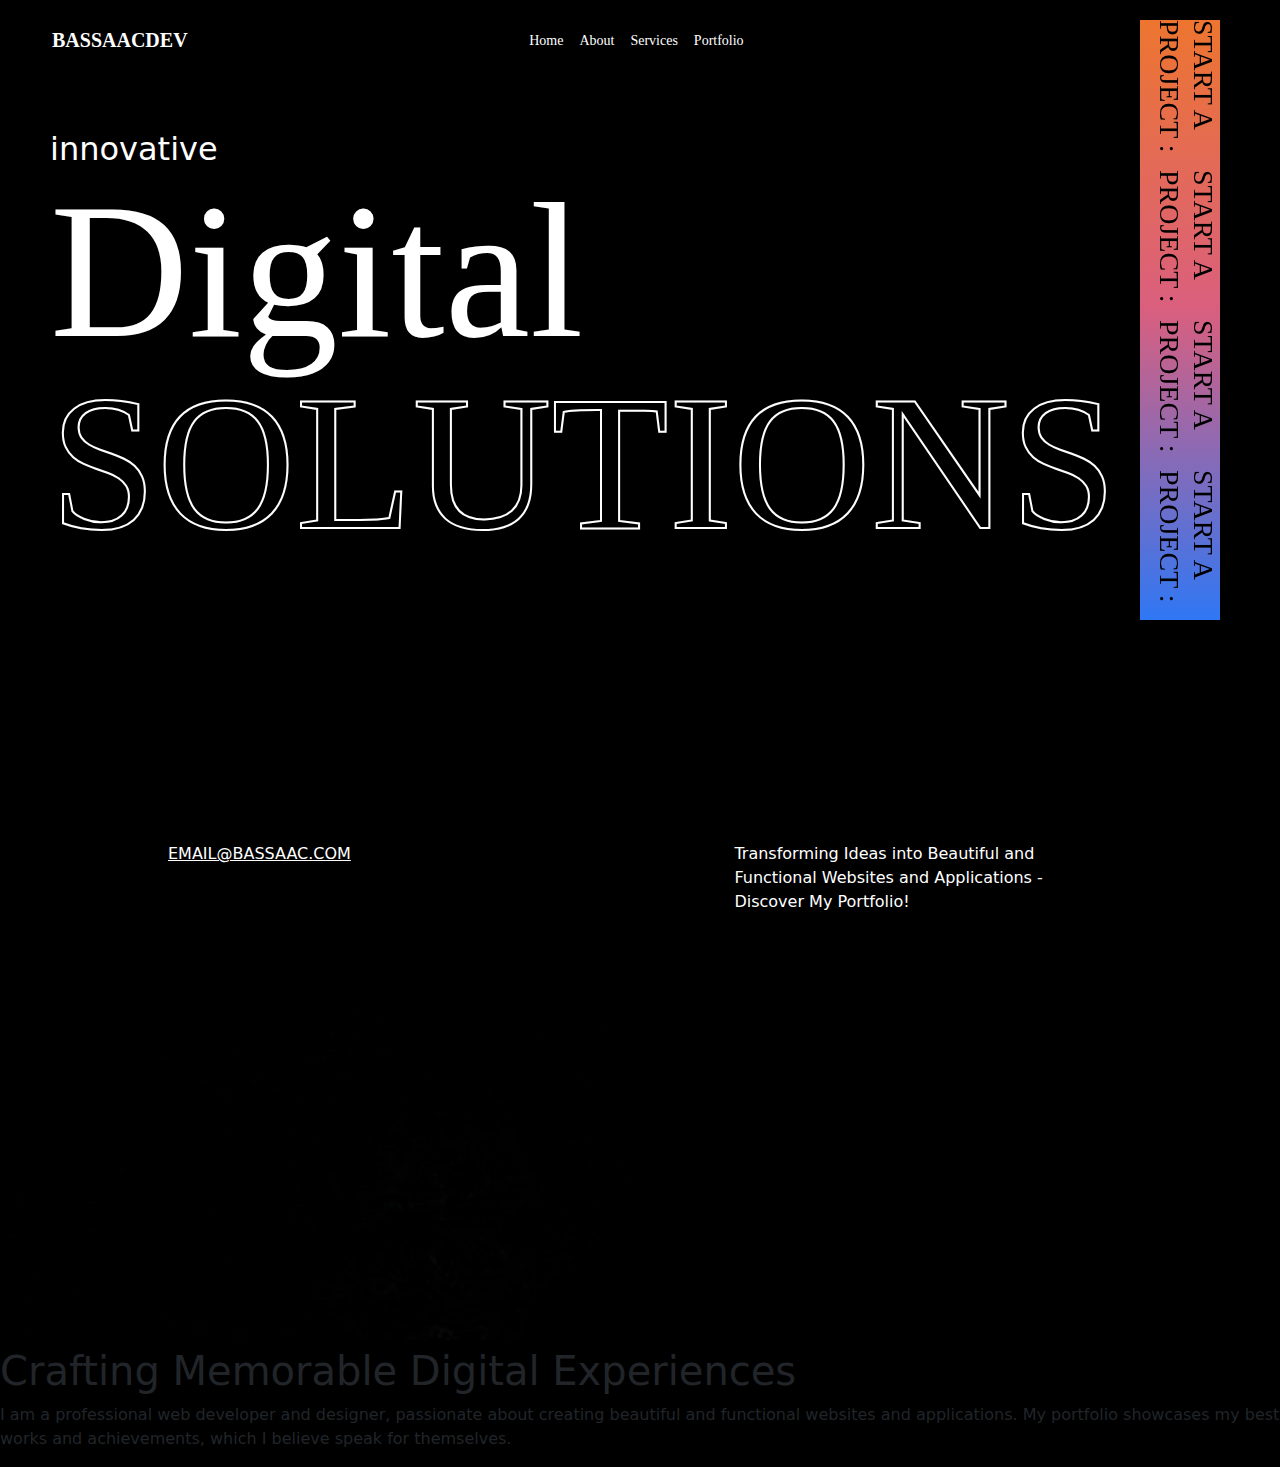
==== index.html @ 7540fbb5 "new commit" ====
<!DOCTYPE html>
<html lang="en">

    <head>
        <meta charset="UTF-8">
        <meta http-equiv="X-UA-Compatible" content="IE=edge">
        <meta name="viewport" content="width=device-width, initial-scale=1.0">
        <title>Doc</title>
        <link rel="stylesheet" href="style.css">
        <link rel="stylesheet" href="https://cdn.jsdelivr.net/npm/bootstrap@5.3.0-alpha1/dist/css/bootstrap.min.css">
    </head>

    <body>
        <section class="hero">
            <nav class="navbar navbar-expand-lg bg-body-tertiary">
                <div class="container-fluid">
                    <a class="navbar-brand" href="#">BASSAACDEV</a>
                    <button class="navbar-toggler" type="button" data-bs-toggle="collapse"
                        data-bs-target="#navbarSupportedContent" aria-controls="navbarSupportedContent"
                        aria-expanded="false" aria-label="Toggle navigation">
                        <span class="navbar-toggler-icon"></span>
                    </button>
                    <div class="collapse navbar-collapse" id="navbarSupportedContent">
                        <ul class="navbar-nav me-auto mb-2 mb-lg-0">
                            <li class="nav-item">
                                <a class="nav-link active" aria-current="page" href="#">Home</a>
                            </li>
                            <li class="nav-item">
                                <a class="nav-link active" aria-current="page" href="#">About</a>
                            </li>
                            <li class="nav-item">
                                <a class="nav-link active" aria-current="page" href="#">Services</a>
                            </li>
                            <li class="nav-item">
                                <a class="nav-link" href="#">Portfolio</a>
                            </li>

                    </div>
                </div>
            </nav>

            <div class="hero-txt">
                <div class="marquee">
                    <div class="marquee-txt">


                        <h3><a href="">START A PROJECT  : </a></h3>
                        <h3><a href="">START A PROJECT  : </a></h3>
                        <h3><a href="">START A PROJECT  : </a></h3>
                        <h3><a href="">START A PROJECT  : </a></h3>

                      

                    </div>
                </div>
                <div class="main">
                    <div class="overwr">
                        <h3>innovative</h3>
                        <h1>Digital <span>SOLUTIONS</span> </h1>
                    </div>
                </div>

                <div class="link_txt">

                    <a href="mailto:robertsisaacrobo@gmail.com">EMAIL@BASSAAC.COM</a>

                    <p>Transforming Ideas into Beautiful and Functional Websites and Applications - Discover My
                        Portfolio!</p>
                </div>
            </div>
        </section>

        <section class="sec2">

            <video data-tilt src="./img/Face - 678.mp4" autoplay loop></video>


            <h1>Crafting Memorable Digital Experiences</h1>

            <p>I am a professional web developer and designer, passionate about creating beautiful and functional
                websites and
                applications. My portfolio showcases my best works and achievements, which I believe speak for
                themselves.</p>
        </section>

        <script src="	https://cdn.jsdelivr.net/npm/bootstrap@5.3.0-alpha1/dist/js/bootstrap.bundle.min.js"></script>
        <script src="app.js"></script>
        <script type="text/javascript" src="skrollr.min.js"></script>

        <script type="text/javascript">
            var s = skrollr.init();
        </script>
    </body>

</html>
---- style.css ----
nav.navbar {
  background-color: transparent !important;
  padding: 20px 40px !important;
}

.navbar-brand {
  color: white !important;
  font-family: "montserrat";
  font-weight: 700;
}

.navbar-toggler-icon {
  -webkit-filter: invert(1);
          filter: invert(1);
}

@media (min-width: 992px) {
  .navbar-expand-lg .navbar-collapse {
    -webkit-box-flex: 0.6;
        -ms-flex-positive: 0.6;
            flex-grow: 0.6;
  }
}

ul li a {
  color: white !important;
  font-family: "montserrat" !important;
  font-size: 14px !important;
}

body {
  background-color: black !important;
}

.hero-txt {
  height: 100vh;
  padding: 50px;
  display: -webkit-box;
  display: -ms-flexbox;
  display: flex;
  -webkit-box-align: center;
      -ms-flex-align: center;
          align-items: center;
  -webkit-box-orient: vertical;
  -webkit-box-direction: normal;
      -ms-flex-direction: column;
          flex-direction: column;
}

.hero-txt .link_txt {
  display: -webkit-box;
  display: -ms-flexbox;
  display: flex;
  width: 80%;
  -webkit-box-pack: justify;
      -ms-flex-pack: justify;
          justify-content: space-between;
}

.hero-txt .link_txt a {
  text-decoration: underline;
  color: white !important;
}

.hero-txt .link_txt p {
  width: 40%;
  color: white;
}

.hero-txt .main {
  width: 100%;
  display: -webkit-box;
  display: -ms-flexbox;
  display: flex;
  -webkit-box-orient: vertical;
  -webkit-box-direction: normal;
      -ms-flex-direction: column;
          flex-direction: column;
  height: 80vh;
}

.hero-txt .main h3 {
  font-size: 2em;
  color: white;
}

.hero-txt .main h1 {
  font-family: "betatron" !important;
  font-size: 12em !important;
  color: white !important;
  line-height: 1;
  overflow: hidden;
  height: auto;
  -webkit-transition: all 0.3s ease-in-out;
  transition: all 0.3s ease-in-out;
}

.hero-txt .main h1:hover {
  color: rgba(219, 129, 129, 0) !important;
  -webkit-text-stroke: 2px white;
}

.hero-txt .main h1 span {
  color: rgba(219, 129, 129, 0);
  -webkit-text-stroke: 2px white;
  -webkit-transition: all 0.5s ease-in-out;
  transition: all 0.5s ease-in-out;
}

.hero-txt .main h1 span:hover {
  color: white;
}

.hero-txt .marquee {
  position: fixed;
  right: -200px;
  top: 280px;
  width: 600px;
  height: 80px;
  background: -webkit-gradient(linear, left top, right top, from(#ed752f), color-stop(47.92%, #da5f7e), to(#2f77f4));
  background: linear-gradient(90deg, #ed752f, #da5f7e 47.92%, #2f77f4);
  -webkit-transform: rotate(90deg);
          transform: rotate(90deg);
  overflow: hidden;
}

.hero-txt .marquee .marquee-txt {
  -webkit-animation: slide 7s linear infinite forwards normal;
          animation: slide 7s linear infinite forwards normal;
  font-family: "betatron" !important;
  display: -webkit-box;
  display: -ms-flexbox;
  display: flex;
}

.hero-txt .marquee .marquee-txt a {
  text-decoration: none;
  color: black !important;
  width: 100%;
}

.hero-txt .marquee .marquee-txt a h3 {
  font-size: 4em;
}

@-webkit-keyframes slide {
  0% {
    -webkit-transform: translateX(0);
            transform: translateX(0);
  }
  100% {
    -webkit-transform: translateX(200px);
            transform: translateX(200px);
  }
}

@keyframes slide {
  0% {
    -webkit-transform: translateX(0);
            transform: translateX(0);
  }
  100% {
    -webkit-transform: translateX(200px);
            transform: translateX(200px);
  }
}
/*# sourceMappingURL=style.css.map */
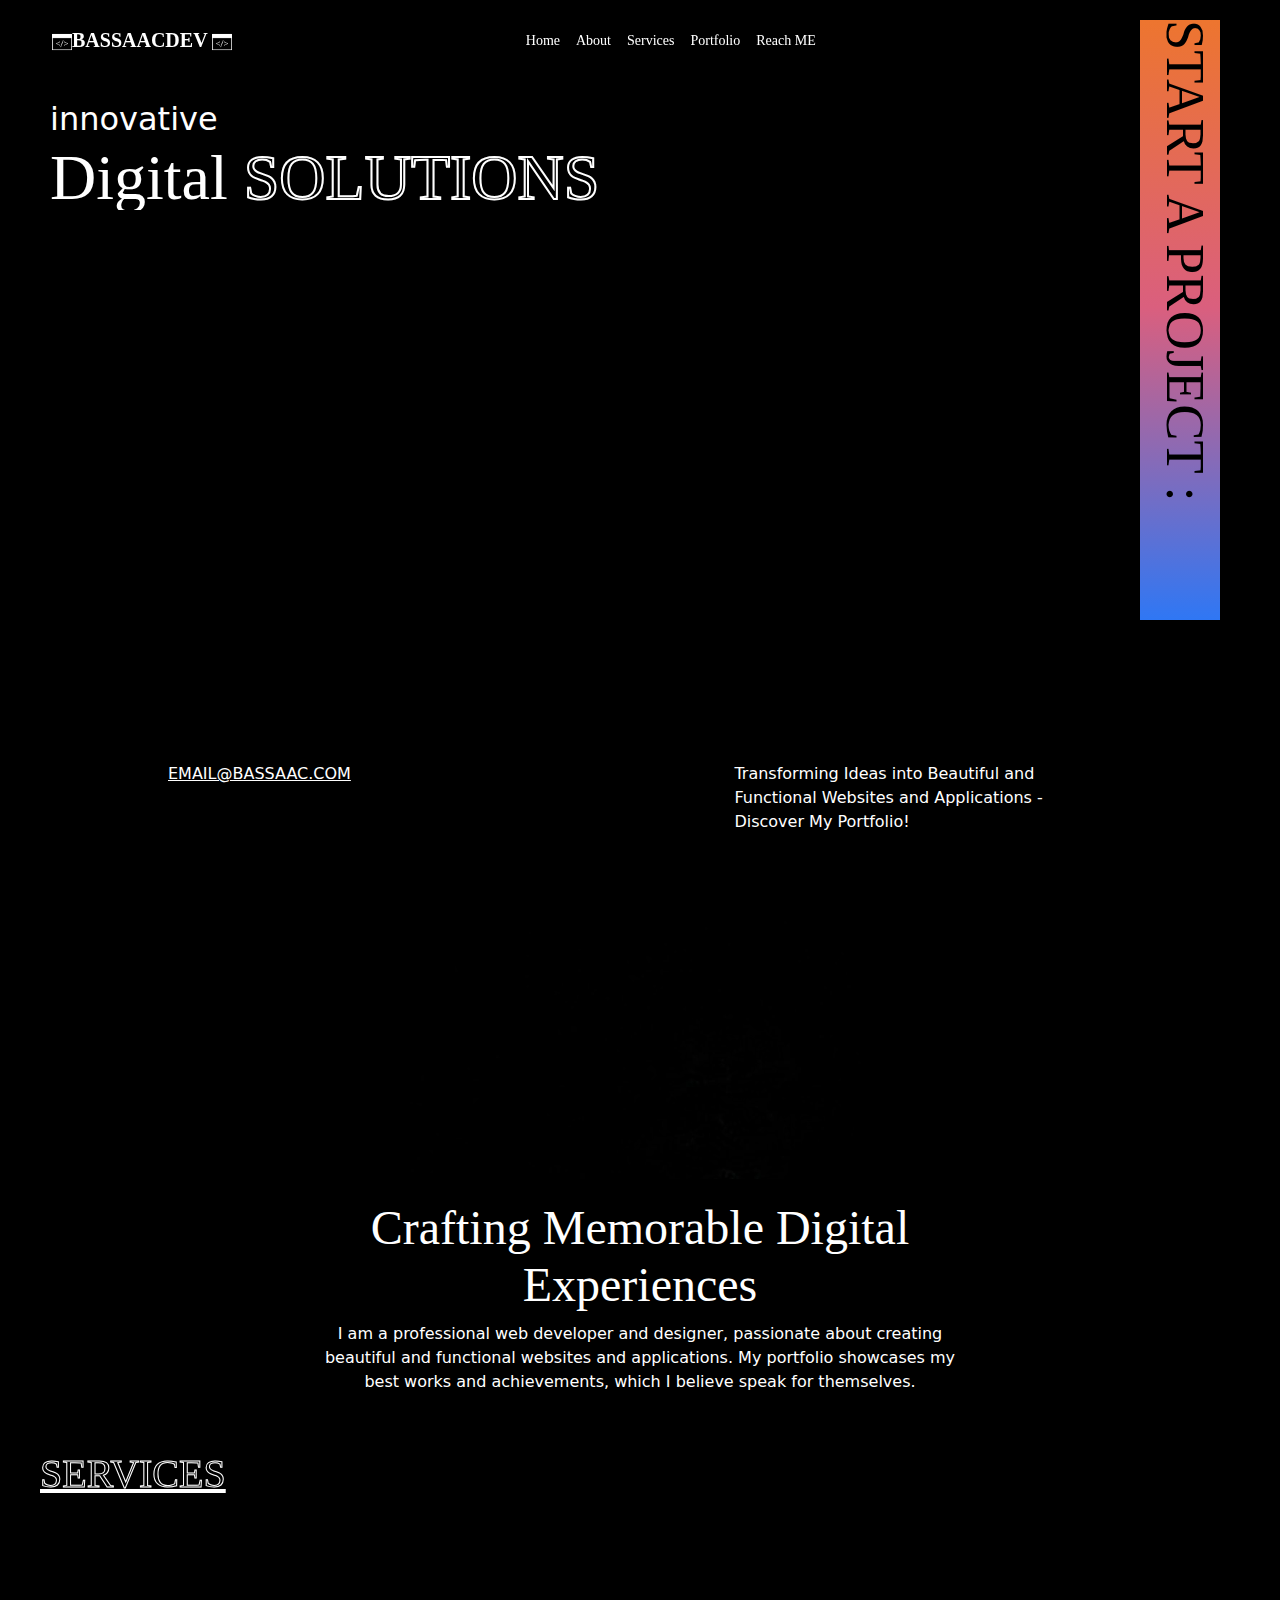
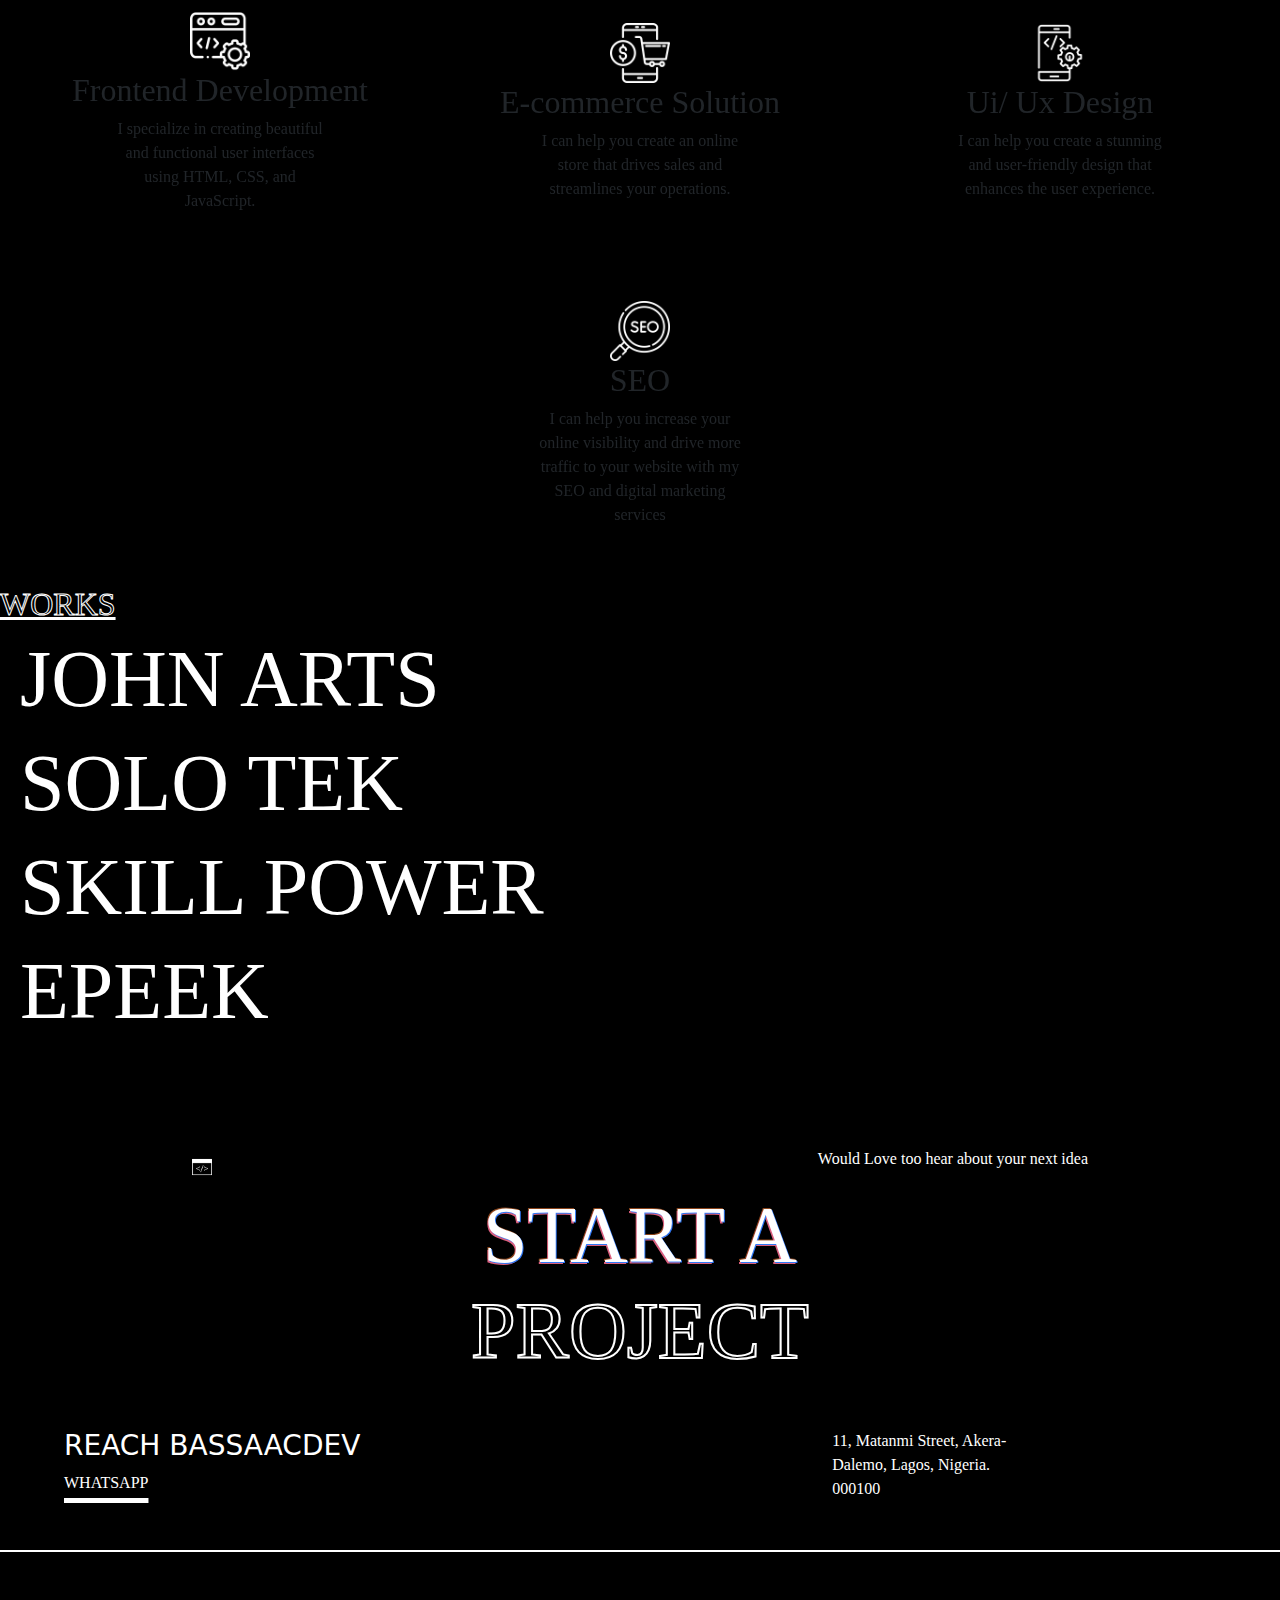
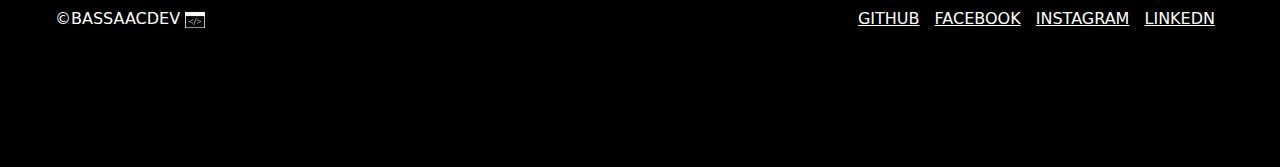
==== commit e1a9ab45: "new comm" ====
--- a/index.html
+++ b/index.html
@@ -7,6 +7,9 @@
         <meta name="viewport" content="width=device-width, initial-scale=1.0">
         <title>Doc</title>
         <link rel="stylesheet" href="style.css">
+        <link rel="stylesheet" href="https://cdnjs.cloudflare.com/ajax/libs/font-awesome/6.3.0/css/all.min.css"
+            integrity="sha512-SzlrxWUlpfuzQ+pcUCosxcglQRNAq/DZjVsC0lE40xsADsfeQoEypE+enwcOiGjk/bSuGGKHEyjSoQ1zVisanQ=="
+            crossorigin="anonymous" referrerpolicy="no-referrer" />
         <link rel="stylesheet" href="https://cdn.jsdelivr.net/npm/bootstrap@5.3.0-alpha1/dist/css/bootstrap.min.css">
     </head>
 
@@ -14,7 +17,9 @@
         <section class="hero">
             <nav class="navbar navbar-expand-lg bg-body-tertiary">
                 <div class="container-fluid">
-                    <a class="navbar-brand" href="#">BASSAACDEV</a>
+                    <a class="navbar-brand" href="#"><img src="./img/html-tag.png" width="20px" alt=""
+                            style="filter: invert(1);">BASSAACDEV <img src="./img/html-tag.png" width="20px" alt=""
+                            style="filter: invert(1);"></a>
                     <button class="navbar-toggler" type="button" data-bs-toggle="collapse"
                         data-bs-target="#navbarSupportedContent" aria-controls="navbarSupportedContent"
                         aria-expanded="false" aria-label="Toggle navigation">
@@ -23,16 +28,19 @@
                     <div class="collapse navbar-collapse" id="navbarSupportedContent">
                         <ul class="navbar-nav me-auto mb-2 mb-lg-0">
                             <li class="nav-item">
-                                <a class="nav-link active" aria-current="page" href="#">Home</a>
+                                <a class="nav-link active" aria-current="page" href="/index.html">Home</a>
                             </li>
                             <li class="nav-item">
-                                <a class="nav-link active" aria-current="page" href="#">About</a>
+                                <a class="nav-link active" aria-current="page" href="#about">About</a>
                             </li>
                             <li class="nav-item">
-                                <a class="nav-link active" aria-current="page" href="#">Services</a>
+                                <a class="nav-link active" aria-current="page" href="#service">Services</a>
                             </li>
                             <li class="nav-item">
-                                <a class="nav-link" href="#">Portfolio</a>
+                                <a class="nav-link" href="#portf">Portfolio</a>
+                            </li>
+                            <li class="nav-item">
+                                <a class="nav-link" href="./contact.html">Reach ME</a>
                             </li>
 
                     </div>
@@ -43,13 +51,13 @@
                 <div class="marquee">
                     <div class="marquee-txt">
 
+                        <!-- <div class="marquee-mov"> -->
+                        <h3><a href="">START A PROJECT : </a></h3>
+                        <h3><a href="">START A PROJECT : </a></h3>
+                        <h3><a href="">START A PROJECT : </a></h3>
+                        <h3><a href="">START A PROJECT : </a></h3>
+                        <!-- </div> -->
 
-                        <h3><a href="">START A PROJECT  : </a></h3>
-                        <h3><a href="">START A PROJECT  : </a></h3>
-                        <h3><a href="">START A PROJECT  : </a></h3>
-                        <h3><a href="">START A PROJECT  : </a></h3>
-
-                      
 
                     </div>
                 </div>
@@ -70,9 +78,9 @@
             </div>
         </section>
 
-        <section class="sec2">
+        <section class="sec2" id="about">
 
-            <video data-tilt src="./img/Face - 678.mp4" autoplay loop></video>
+            <video data-tilt src="./img/Face - 678.mp4" autoplay loop loop loop></video>
 
 
             <h1>Crafting Memorable Digital Experiences</h1>
@@ -83,6 +91,100 @@
                 themselves.</p>
         </section>
 
+
+        <section class="cards" id="service">
+            <div class="serv">
+                <h1>SERVICES</h1>
+            </div>
+            <div class="cardwr">
+                <div class="card" data-tilt>
+                    <img src="./img/coding.png" alt="">
+                    <h2>Frontend Development</h2>
+                    <p>I specialize in creating beautiful and functional user interfaces using HTML, CSS, and
+                        JavaScript.</p>
+                </div>
+                <div class="card" data-tilt>
+                    <img src="./img/mobile-shopping.png" alt="">
+                    <h2>E-commerce Solution</h2>
+                    <p>I can help you create an online store that drives sales and streamlines your operations.</p>
+                </div>
+                <div class="card" data-tilt>
+                    <img src="./img/app-development.png" alt="">
+                    <h2>Ui/ Ux Design</h2>
+                    <p>I can help you create a stunning and user-friendly design that enhances the user experience.</p>
+                </div>
+                <div class="card" data-tilt>
+
+                    <img src="./img/seo.png" alt="">
+                    <h2>SEO</h2>
+                    <p>I can help you increase your online visibility and drive more traffic to your website with my SEO
+                        and digital marketing
+                        services</p>
+                </div>
+            </div>
+        </section>
+
+        <section class="Portf" id="portf">
+
+            <h2>WORKS</h2>
+            <div class="works">
+
+                <div class="work-it">
+                    <h1>JOHN ARTS</h1>
+                </div>
+                <div class="work-it">
+                    <h1>SOLO TEK</h1>
+                </div>
+                <div class="work-it">
+                    <h1>SKILL POWER</h1>
+                </div>
+                <div class="work-it">
+                    <h1>EPEEK</h1>
+                </div>
+
+
+            </div>
+        </section>
+        <section class="test">
+
+        </section>
+        <footer>
+            <div class="txtwr2">
+                <div style="display: flex; align-items: center;"><img src="./img/html-tag.png" width="20px" alt=""
+                        style="filter: invert(1);">
+                </div>
+
+                <p>Would Love too hear about your next idea</p>
+            </div>
+
+            <h1>
+                START A <span>PROJECT</span>
+            </h1>
+            <div class="address">
+                <div class="mail">
+                    <h3> REACH BASSAACDEV</h3>
+                    <p><a href="https:wa.me/+2348077512826">WHATSAPP <i class="fa-brands fa-whatsapp"></i></a></p>
+                </div>
+
+                <div class="loc">
+                    <p>11, Matanmi Street, Akera-Dalemo, Lagos, Nigeria. 000100</p>
+                </div>
+            </div>
+            <hr>
+            <div class="foot">
+                <div>
+                    <p>&copy;BASSAACDEV <img src="./img/html-tag.png" width="20px" alt="" style="filter: invert(1);">
+                    </p>
+                </div>
+                <div class="socal">
+                    <a href="#">GITHUB</a>
+                    <a href="#">FACEBOOK</a>
+                    <a href="#">INSTAGRAM</a>
+                    <a href="#">LINKEDN</a>
+
+                </div>
+            </div>
+        </footer>
         <script src="	https://cdn.jsdelivr.net/npm/bootstrap@5.3.0-alpha1/dist/js/bootstrap.bundle.min.js"></script>
         <script src="app.js"></script>
         <script type="text/javascript" src="skrollr.min.js"></script>
--- a/style.css
+++ b/style.css
@@ -1,17 +1,39 @@
+html {
+  scroll-behavior: smooth;
+}
+
+* {
+  -webkit-transition: 0.3s all ease-in-out;
+  transition: 0.3s all ease-in-out;
+}
+
 nav.navbar {
   background-color: transparent !important;
   padding: 20px 40px !important;
+  position: fixed;
+  width: 100%;
+  -webkit-backdrop-filter: blur(15px);
+          backdrop-filter: blur(15px);
 }
 
 .navbar-brand {
   color: white !important;
   font-family: "montserrat";
-  font-weight: 700;
+  font-weight: 600;
+}
+
+.navbar-brand:hover {
+  -webkit-transition: all 0.1s ease-in-out;
+  transition: all 0.1s ease-in-out;
+  text-shadow: 1px 1px 0px #2f77f4, -1px 2px 0px #da5f7e,+ -1px -1px 0px #ed752f94;
 }
 
 .navbar-toggler-icon {
   -webkit-filter: invert(1);
           filter: invert(1);
+  z-index: 20 !important;
+  position: absolute;
 }
 
 @media (min-width: 992px) {
@@ -26,6 +48,18 @@
   color: white !important;
   font-family: "montserrat" !important;
   font-size: 14px !important;
+  -webkit-transition: all 0.5s ease-in-out;
+  transition: all 0.5s ease-in-out;
+  -webkit-animation: flickw 4s ease-in-out infinite forwards normal !important;
+          animation: flickw 4s ease-in-out infinite forwards normal !important;
+}
+
+ul li a:hover {
+  border-left: 5px solid white !important;
+  -webkit-transition: all 0.1s ease-in-out;
+  transition: all 0.1s ease-in-out;
+  text-shadow: 1px 1px 0px #2f77f4, -1px 2px 0px #da5f7e,+ -1px -1px 0px #ed752f94;
 }
 
 body {
@@ -77,6 +111,7 @@
       -ms-flex-direction: column;
           flex-direction: column;
   height: 80vh;
+  padding-top: 50px;
 }
 
 .hero-txt .main h3 {
@@ -86,7 +121,7 @@
 
 .hero-txt .main h1 {
   font-family: "betatron" !important;
-  font-size: 12em !important;
+  font-size: calc(12em - 10vw) !important;
   color: white !important;
   line-height: 1;
   overflow: hidden;
@@ -119,6 +154,12 @@
   height: 80px;
   background: -webkit-gradient(linear, left top, right top, from(#ed752f), color-stop(47.92%, #da5f7e), to(#2f77f4));
   background: linear-gradient(90deg, #ed752f, #da5f7e 47.92%, #2f77f4);
+  display: -webkit-box;
+  display: -ms-flexbox;
+  display: flex;
+  -webkit-box-align: center;
+      -ms-flex-align: center;
+          align-items: center;
   -webkit-transform: rotate(90deg);
           transform: rotate(90deg);
   overflow: hidden;
@@ -133,14 +174,15 @@
   display: flex;
 }
 
+.hero-txt .marquee .marquee-txt h3 {
+  font-size: 3.4em;
+  width: 700px;
+}
+
 .hero-txt .marquee .marquee-txt a {
   text-decoration: none;
   color: black !important;
   width: 100%;
-}
-
-.hero-txt .marquee .marquee-txt a h3 {
-  font-size: 4em;
 }
 
 @-webkit-keyframes slide {
@@ -164,4 +206,391 @@
             transform: translateX(200px);
   }
 }
+
+section.sec2 {
+  display: -webkit-box;
+  display: -ms-flexbox;
+  display: flex;
+  -webkit-box-orient: vertical;
+  -webkit-box-direction: normal;
+      -ms-flex-direction: column;
+          flex-direction: column;
+  -webkit-box-align: center;
+      -ms-flex-align: center;
+          align-items: center;
+}
+
+section.sec2 h1 {
+  color: white !important;
+  font-family: "betatron" !important;
+  width: 60%;
+  font-size: 3em !important;
+  text-align: center;
+}
+
+section.sec2 p {
+  color: white !important;
+  width: 50%;
+  text-align: center;
+}
+
+section.sec2 video {
+  padding: 20px;
+  width: 500px;
+}
+
+section.cards {
+  display: -webkit-box;
+  display: -ms-flexbox;
+  display: flex;
+  -webkit-box-orient: vertical;
+  -webkit-box-direction: normal;
+      -ms-flex-direction: column;
+          flex-direction: column;
+  -webkit-box-align: center;
+      -ms-flex-align: center;
+          align-items: center;
+  color: white;
+  padding-top: 150px;
+  position: relative;
+}
+
+section.cards .serv {
+  position: absolute;
+  top: 0;
+  left: 0;
+  padding: 40px;
+}
+
+section.cards .serv h1 {
+  text-decoration: underline;
+  font-family: "betatron" !important;
+  color: transparent;
+  -webkit-text-stroke: 1px white;
+}
+
+section.cards .cardwr {
+  padding: 40px;
+  -ms-flex-pack: distribute;
+      justify-content: space-around;
+  display: -webkit-box;
+  display: -ms-flexbox;
+  display: flex;
+  -ms-flex-wrap: wrap;
+      flex-wrap: wrap;
+  gap: 60px;
+}
+
+section.cards .cardwr .card {
+  background-color: black !important;
+  width: 300px;
+  height: auto;
+  display: -webkit-box;
+  display: -ms-flexbox;
+  display: flex;
+  -webkit-box-orient: vertical;
+  -webkit-box-direction: normal;
+      -ms-flex-direction: column;
+          flex-direction: column;
+  -webkit-box-align: center;
+      -ms-flex-align: center;
+          align-items: center;
+  position: relative;
+  -webkit-box-pack: center;
+      -ms-flex-pack: center;
+          justify-content: center;
+  z-index: 20;
+  padding-top: 10px;
+  -webkit-transition: all 0.5s ease-in-out;
+  transition: all 0.5s ease-in-out;
+}
+
+section.cards .cardwr .card:hover {
+  background-color: white !important;
+  color: black;
+}
+
+section.cards .cardwr .card:hover h2 {
+  color: #2f77f4;
+}
+
+section.cards .cardwr .card:hover img {
+  -webkit-filter: invert(0);
+          filter: invert(0);
+  width: 65px;
+}
+
+section.cards .cardwr .card h2 {
+  text-align: center;
+  font-family: "betatron" !important;
+}
+
+section.cards .cardwr .card p {
+  width: 70%;
+  font-family: "montserrat";
+  text-align: center;
+}
+
+section.cards .cardwr .card img {
+  width: 60px;
+  -webkit-filter: invert(1);
+          filter: invert(1);
+  -webkit-transition: 0.2s all ease;
+  transition: 0.2s all ease;
+}
+
+section.form {
+  font-family: "montserrat";
+  background-color: black;
+  display: -webkit-box;
+  display: -ms-flexbox;
+  display: flex;
+  -webkit-box-align: center;
+      -ms-flex-align: center;
+          align-items: center;
+  -webkit-box-pack: center;
+      -ms-flex-pack: center;
+          justify-content: center;
+  width: 100%;
+  height: 100vh;
+}
+
+section.form .home a {
+  text-decoration: none;
+  color: white;
+  text-decoration: underline;
+  position: absolute;
+  left: 0;
+  padding: 30px;
+  font-size: 2em;
+  font-weight: 500;
+  text-underline-offset: 10px;
+  text-decoration-thickness: 3px;
+  top: 0;
+}
+
+section.form .footwr {
+  width: 50%;
+  height: 70vh;
+  background-color: white;
+  padding: 20px;
+  border-radius: 9px;
+}
+
+section.form form {
+  display: -webkit-box;
+  display: -ms-flexbox;
+  display: flex;
+  -webkit-box-orient: vertical;
+  -webkit-box-direction: normal;
+      -ms-flex-direction: column;
+          flex-direction: column;
+  -ms-flex-pack: distribute;
+      justify-content: space-around;
+  height: 100%;
+}
+
+section.form form h2 {
+  font-weight: 500;
+  font-size: 2em;
+}
+
+section.form form .cnt {
+  display: -webkit-box;
+  display: -ms-flexbox;
+  display: flex;
+  -webkit-box-orient: vertical;
+  -webkit-box-direction: normal;
+      -ms-flex-direction: column;
+          flex-direction: column;
+}
+
+section.form form .hello {
+  width: 100%;
+  display: -webkit-box;
+  display: -ms-flexbox;
+  display: flex;
+  -webkit-box-pack: justify;
+      -ms-flex-pack: justify;
+          justify-content: space-between;
+  -webkit-box-align: center;
+      -ms-flex-align: center;
+          align-items: center;
+  padding: 20px 0;
+  border-bottom: 1px solid black;
+}
+
+section.form form .hello h3 {
+  font-weight: 700;
+  font-size: medium;
+}
+
+section.form form .butn {
+  margin-top: 10px;
+}
+
+section.form form .butn button {
+  border-radius: 27px;
+  padding: 10px 25px;
+  border: none;
+  -webkit-transition: 0.2s all ease-in-out;
+  transition: 0.2s all ease-in-out;
+  background-color: #2f77f4;
+}
+
+section.form form .butn button:hover {
+  border: 2px solid black;
+  background-color: transparent;
+}
+
+@media (max-width: 650px) {
+  section.form .footwr {
+    width: 70%;
+  }
+}
+
+@media (max-width: 500px) {
+  section.form .footwr {
+    width: 95%;
+  }
+}
+
+section.Portf {
+  color: white !important;
+}
+
+section.Portf h2 {
+  text-decoration: underline;
+  font-family: "betatron" !important;
+  color: transparent;
+  -webkit-text-stroke: 1px white;
+}
+
+section.Portf .works {
+  padding-left: 20px;
+}
+
+section.Portf .works h1 {
+  font-family: "betatron" !important;
+  font-size: 5em;
+}
+
+section.Portf .works .work-it {
+  -webkit-transition: 0.3s all ease-in-out;
+  transition: 0.3s all ease-in-out;
+  -webkit-transform-origin: bottom;
+          transform-origin: bottom;
+}
+
+section.Portf .works .work-it:hover {
+  background-color: white;
+  color: black !important;
+}
+
+footer {
+  padding-top: 100px;
+  width: 100%;
+  display: -webkit-box;
+  display: -ms-flexbox;
+  display: flex;
+  -webkit-box-orient: vertical;
+  -webkit-box-direction: normal;
+      -ms-flex-direction: column;
+          flex-direction: column;
+  -webkit-box-align: center;
+      -ms-flex-align: center;
+          align-items: center;
+  height: 80vh;
+}
+
+footer h1 {
+  width: 50%;
+  font-size: 5em;
+  text-align: center;
+  font-family: "betatron" !important;
+  color: white;
+  margin-bottom: 50px;
+  -webkit-transition: all 0.1s ease-in-out;
+  transition: all 0.1s ease-in-out;
+  text-shadow: 1px 1px 0px #2f77f4, -1px 2px 0px #da5f7e,+ -1px -1px 0px #ed752f94;
+}
+
+footer h1 span {
+  color: transparent;
+  -webkit-text-stroke: 2px white;
+  text-shadow: none;
+}
+
+footer .txtwr2 {
+  display: -webkit-box;
+  display: -ms-flexbox;
+  display: flex;
+  width: 70%;
+  -webkit-box-pack: justify;
+      -ms-flex-pack: justify;
+          justify-content: space-between;
+  -webkit-box-align: center;
+      -ms-flex-align: center;
+          align-items: center;
+  color: white !important;
+}
+
+footer .txtwr2 p {
+  font-family: "montserrat";
+}
+
+footer .address {
+  display: -webkit-box;
+  display: -ms-flexbox;
+  display: flex;
+  width: 90%;
+  color: white !important;
+  -webkit-box-pack: justify;
+      -ms-flex-pack: justify;
+          justify-content: space-between;
+}
+
+footer .address .loc P {
+  width: 50%;
+  text-align: left;
+  font-family: "montserrat";
+}
+
+footer .address .mail p {
+  font-family: "montserrat";
+}
+
+footer .address .mail p a {
+  text-decoration: underline;
+  text-underline-offset: 10px;
+  text-decoration-thickness: 5px;
+  color: white;
+}
+
+footer .foot {
+  width: 100%;
+  display: -webkit-box;
+  display: -ms-flexbox;
+  display: flex;
+  color: white !important;
+  -webkit-box-pack: justify;
+      -ms-flex-pack: justify;
+          justify-content: space-between;
+  padding: 55px;
+  border-top: 2px solid white;
+  z-index: 20;
+}
+
+footer .foot .socal a {
+  text-decoration: underline;
+  color: white !important;
+  padding-right: 10px;
+  -webkit-transition: 0.2s all ease-in-out;
+  transition: 0.2s all ease-in-out;
+}
+
+footer .foot .socal a:hover {
+  color: #da5f7e !important;
+}
 /*# sourceMappingURL=style.css.map */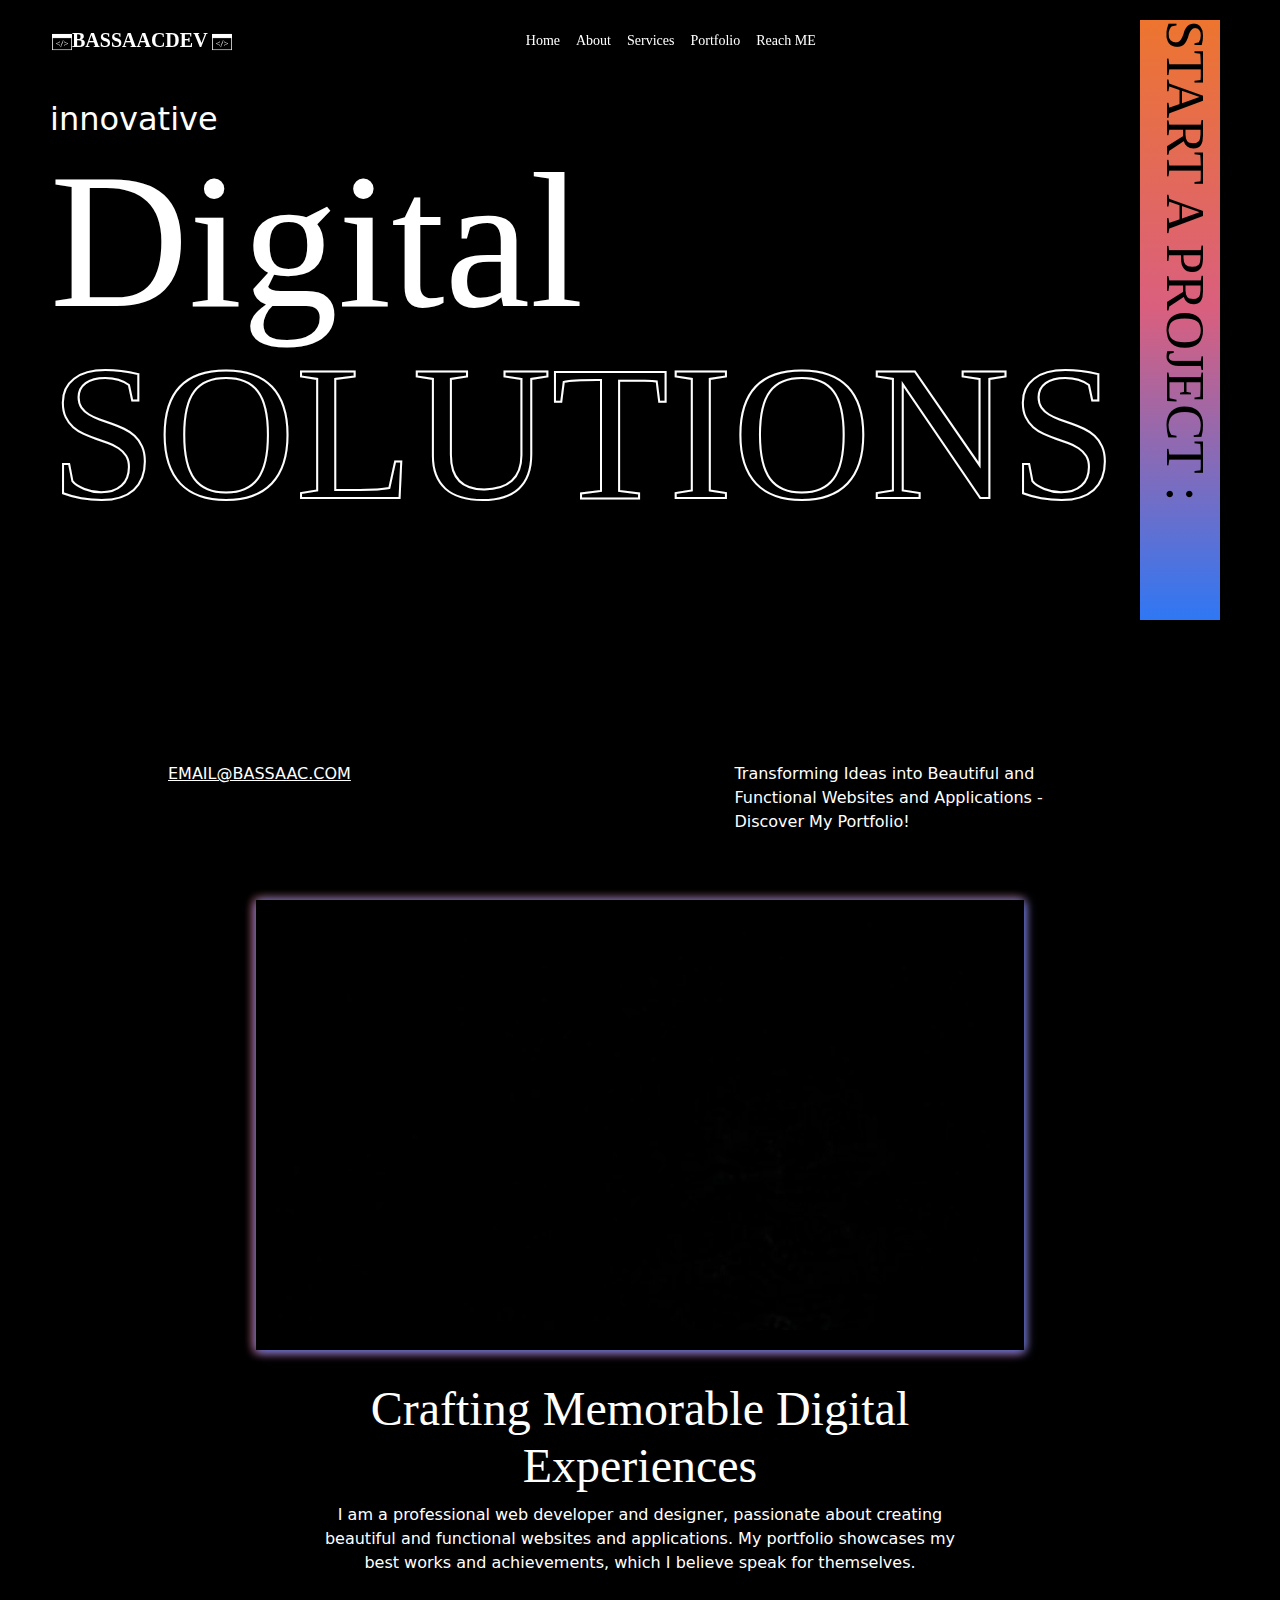
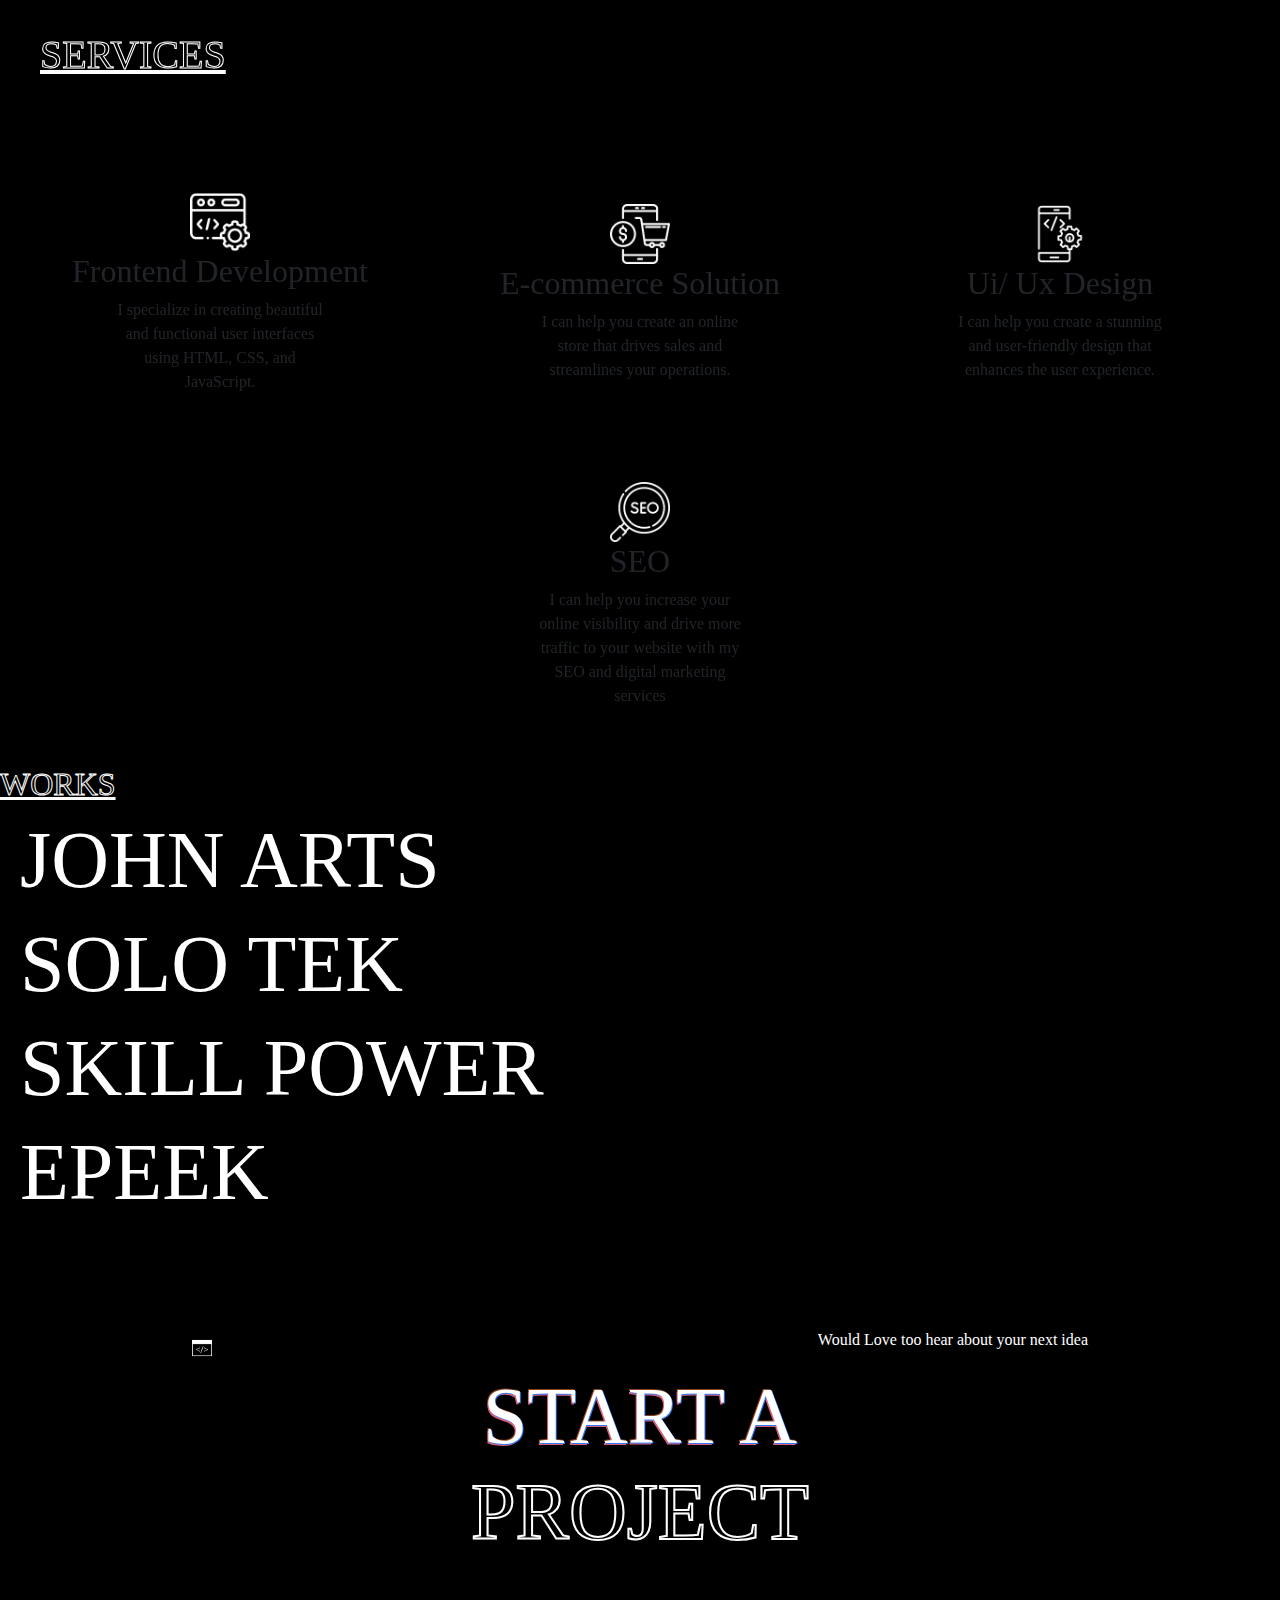
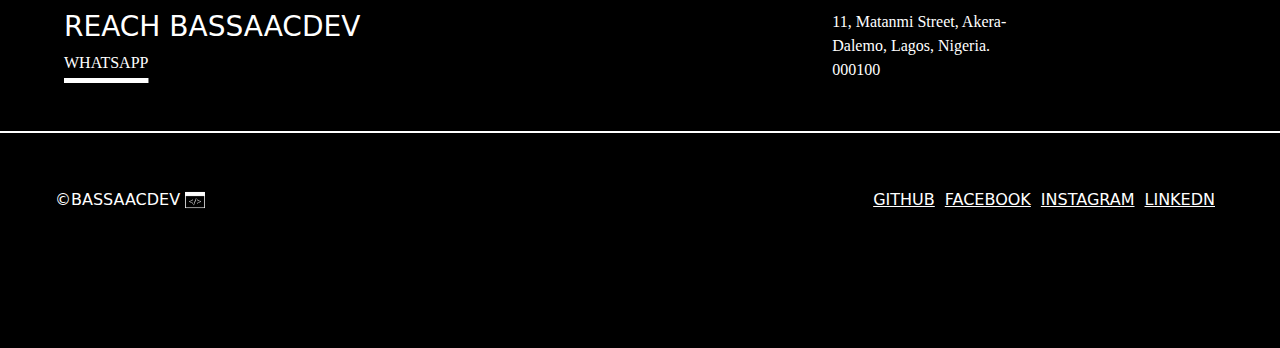
==== commit c845739d: "new comm" ====
--- a/index.html
+++ b/index.html
@@ -80,7 +80,7 @@
 
         <section class="sec2" id="about">
 
-            <video data-tilt src="./img/Face - 678.mp4" autoplay loop loop loop></video>
+            <video data-tilt src="./img/Face - 678.mp4" autoplay loop loop></video>
 
 
             <h1>Crafting Memorable Digital Experiences</h1>
--- a/style.css
+++ b/style.css
@@ -121,7 +121,7 @@
 
 .hero-txt .main h1 {
   font-family: "betatron" !important;
-  font-size: calc(12em - 10vw) !important;
+  font-size: 12em !important;
   color: white !important;
   line-height: 1;
   overflow: hidden;
@@ -236,7 +236,14 @@
 
 section.sec2 video {
   padding: 20px;
-  width: 500px;
+  width: 60%;
+  -webkit-transition: all 0.1s ease-in-out;
+  transition: all 0.1s ease-in-out;
+  -webkit-box-shadow: 1px 1px 10px #2f77f4, -1px 2px 10px #da5f7e,+ -1px -1px 10px #ed752f94;
+          box-shadow: 1px 1px 10px #2f77f4, -1px 2px 10px #da5f7e,+ -1px -1px 10px #ed752f94;
+  margin-bottom: 30px;
 }
 
 section.cards {
@@ -582,6 +589,14 @@
   z-index: 20;
 }
 
+footer .foot .socal {
+  display: -webkit-box;
+  display: -ms-flexbox;
+  display: flex;
+  -ms-flex-wrap: wrap;
+      flex-wrap: wrap;
+}
+
 footer .foot .socal a {
   text-decoration: underline;
   color: white !important;
@@ -593,4 +608,38 @@
 footer .foot .socal a:hover {
   color: #da5f7e !important;
 }
+
+@media (max-width: 1020px) {
+  .hero-txt .main h1 {
+    font-family: "betatron" !important;
+    font-size: 9em !important;
+  }
+}
+
+@media (max-width: 830px) {
+  .hero-txt .main h1 {
+    font-family: "betatron" !important;
+    font-size: 7em !important;
+  }
+}
+
+@media (max-width: 600px) {
+  .hero-txt .main h1 {
+    font-family: "betatron" !important;
+    font-size: 4.5em !important;
+  }
+}
+
+@media (max-width: 600px) {
+  footer h1 {
+    font-size: 4em !important;
+  }
+}
+
+@media (max-width: 460px) {
+  .hero-txt .link_txt {
+    -ms-flex-wrap: wrap;
+        flex-wrap: wrap;
+  }
+}
 /*# sourceMappingURL=style.css.map */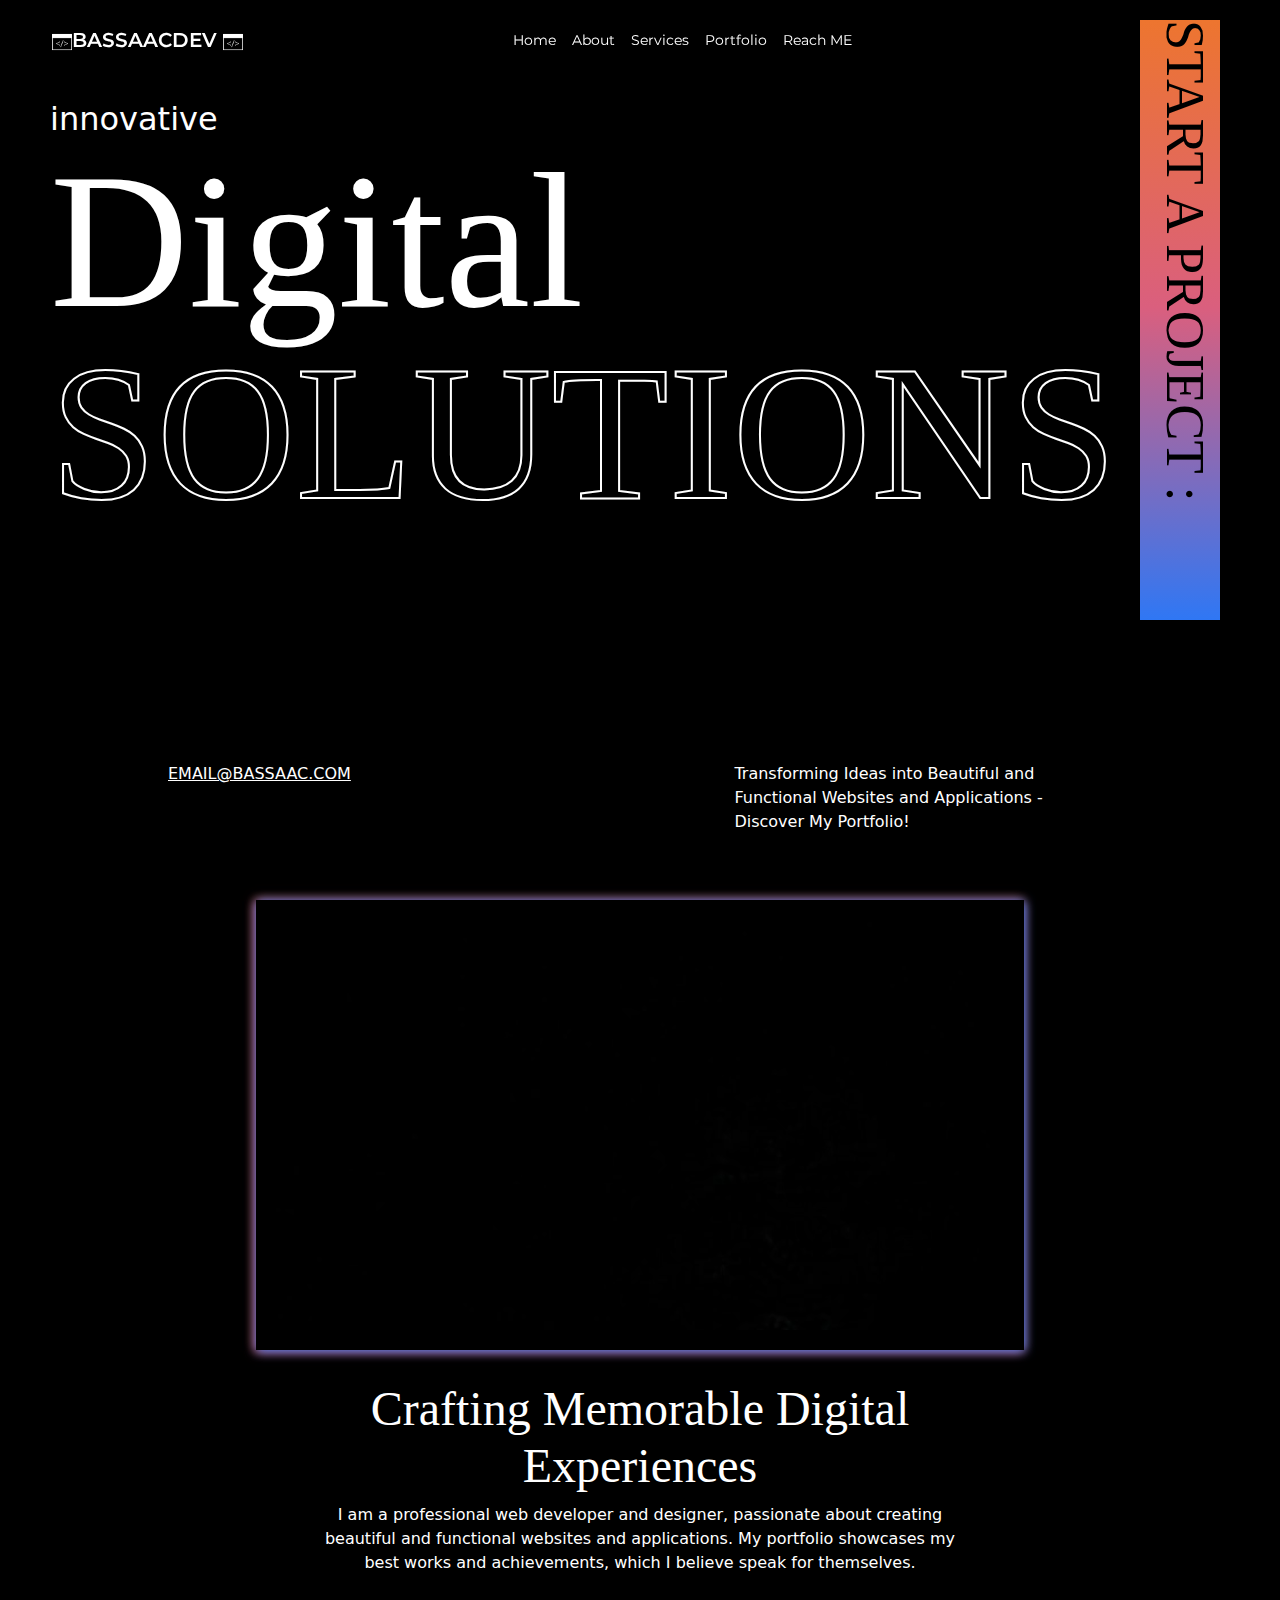
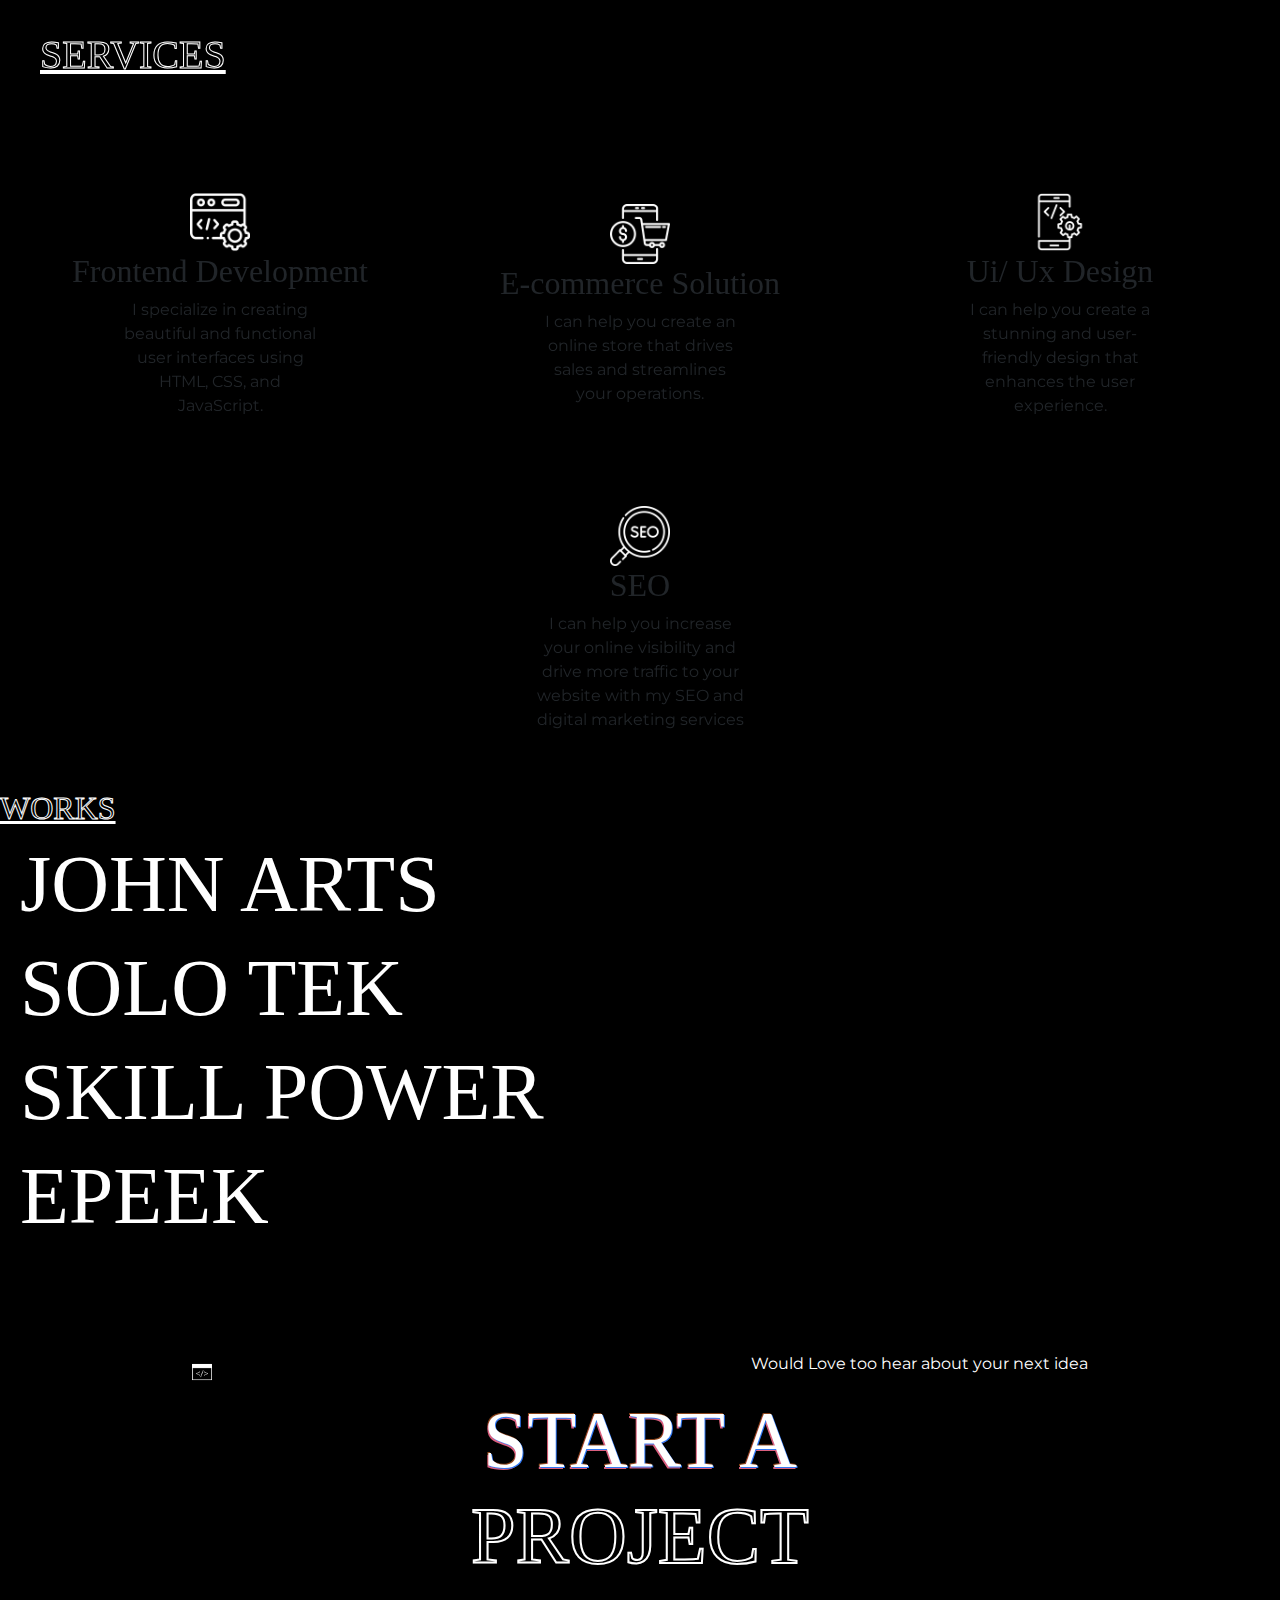
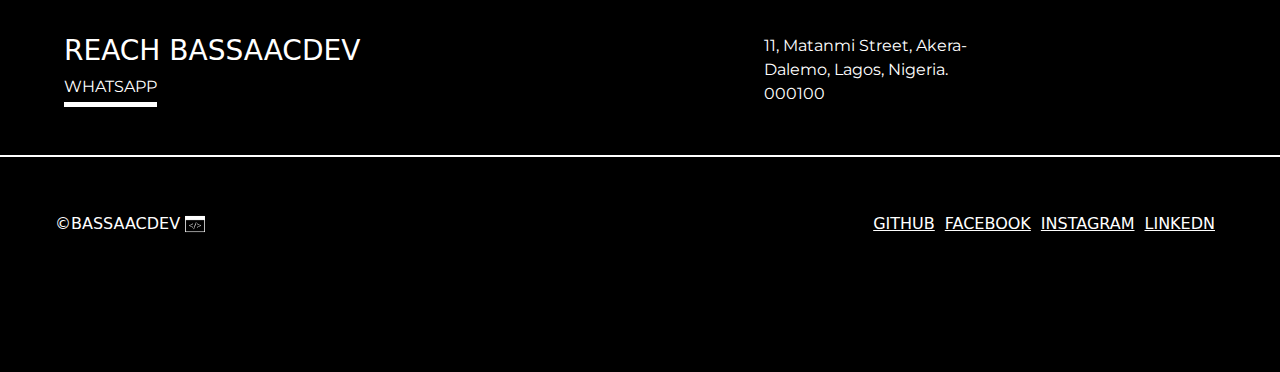
==== commit 0dba8908: "new comm" ====
--- a/index.html
+++ b/index.html
@@ -5,6 +5,14 @@
         <meta charset="UTF-8">
         <meta http-equiv="X-UA-Compatible" content="IE=edge">
         <meta name="viewport" content="width=device-width, initial-scale=1.0">
+        <link rel="stylesheet" href="https://cdnjs.cloudflare.com/ajax/libs/font-awesome/6.3.0/css/all.min.css"
+            integrity="sha512-SzlrxWUlpfuzQ+pcUCosxcglQRNAq/DZjVsC0lE40xsADsfeQoEypE+enwcOiGjk/bSuGGKHEyjSoQ1zVisanQ=="
+            crossorigin="anonymous" referrerpolicy="no-referrer" />
+        <link rel="preconnect" href="https://fonts.googleapis.com">
+        <link rel="preconnect" href="https://fonts.gstatic.com" crossorigin>
+        <link
+            href="https://fonts.googleapis.com/css2?family=Montserrat:ital,wght@0,100;0,200;0,300;0,400;0,500;0,600;0,700;0,800;0,900;1,100;1,200;1,300&display=swap"
+            rel="stylesheet">
         <title>Doc</title>
         <link rel="stylesheet" href="style.css">
         <link rel="stylesheet" href="https://cdnjs.cloudflare.com/ajax/libs/font-awesome/6.3.0/css/all.min.css"
--- a/style.css
+++ b/style.css
@@ -1,3 +1,4 @@
+@import url(./Betatron-Regular.otf);
 html {
   scroll-behavior: smooth;
 }
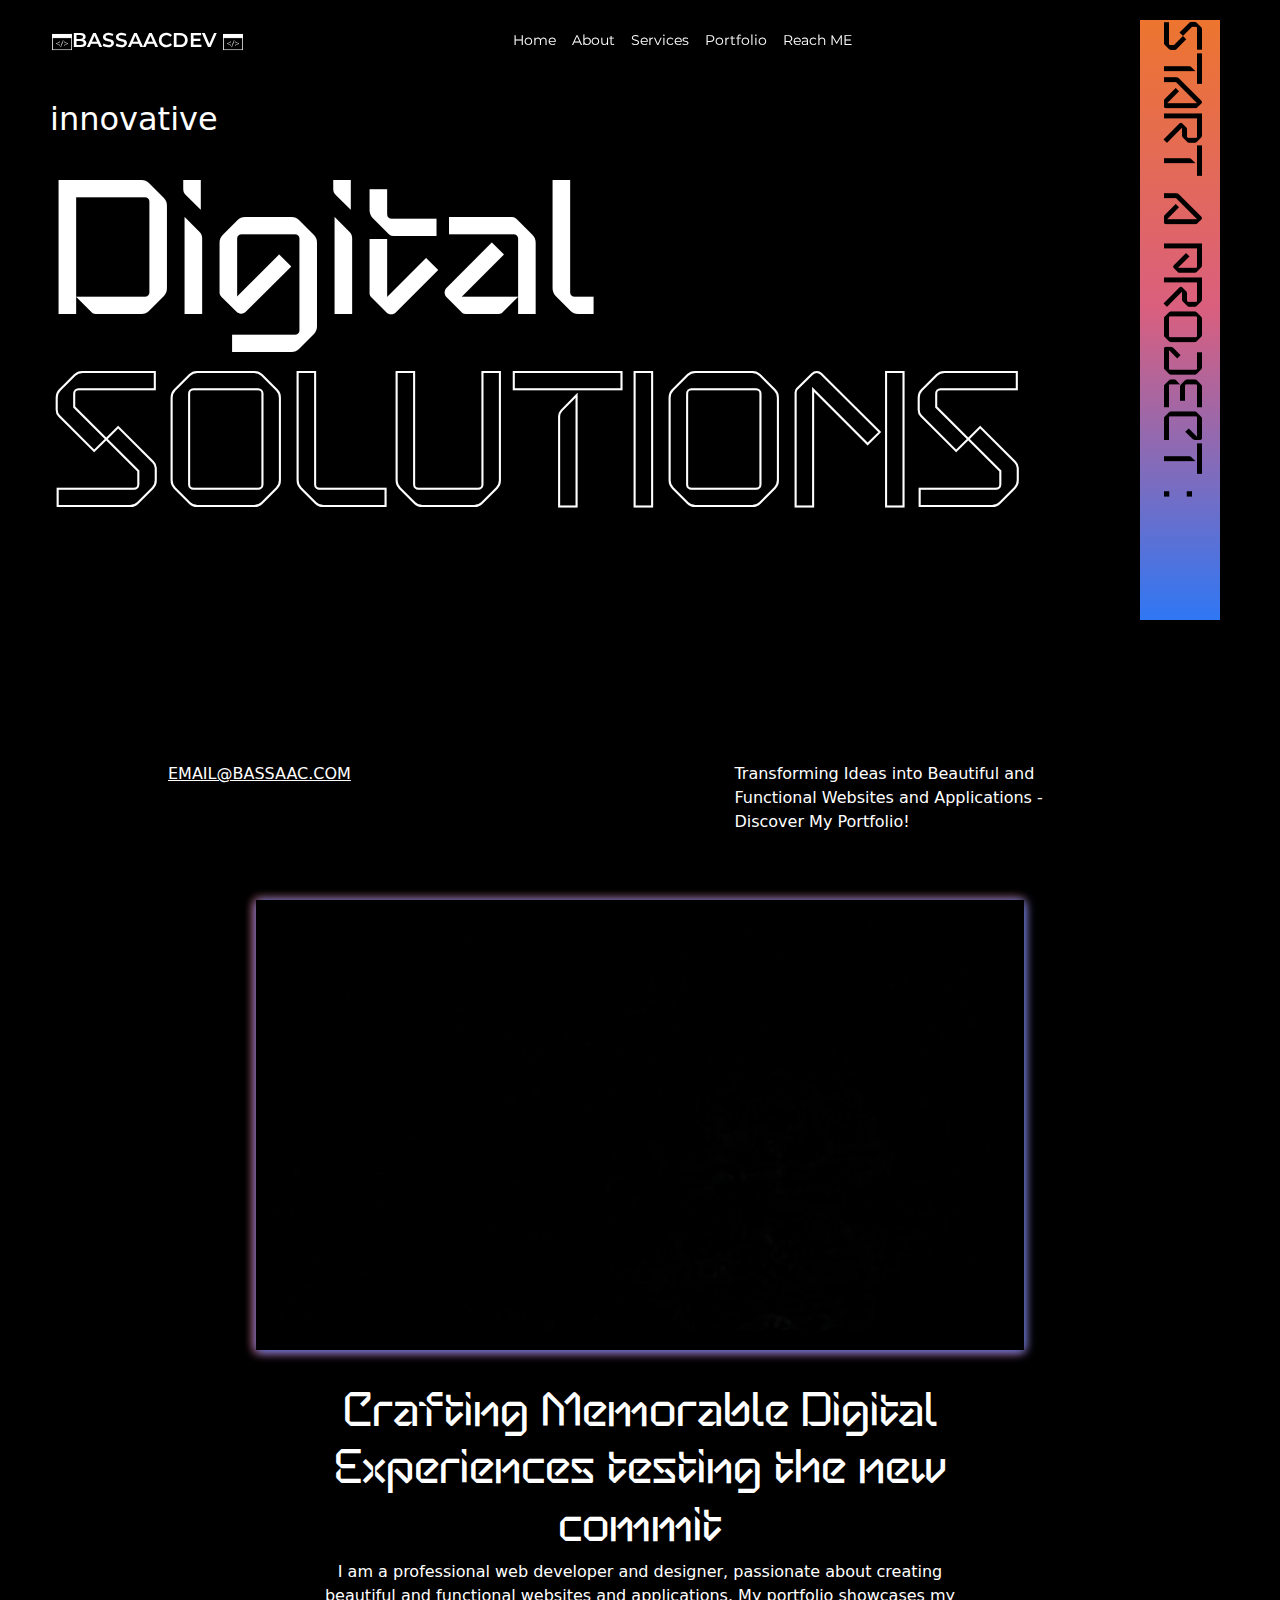
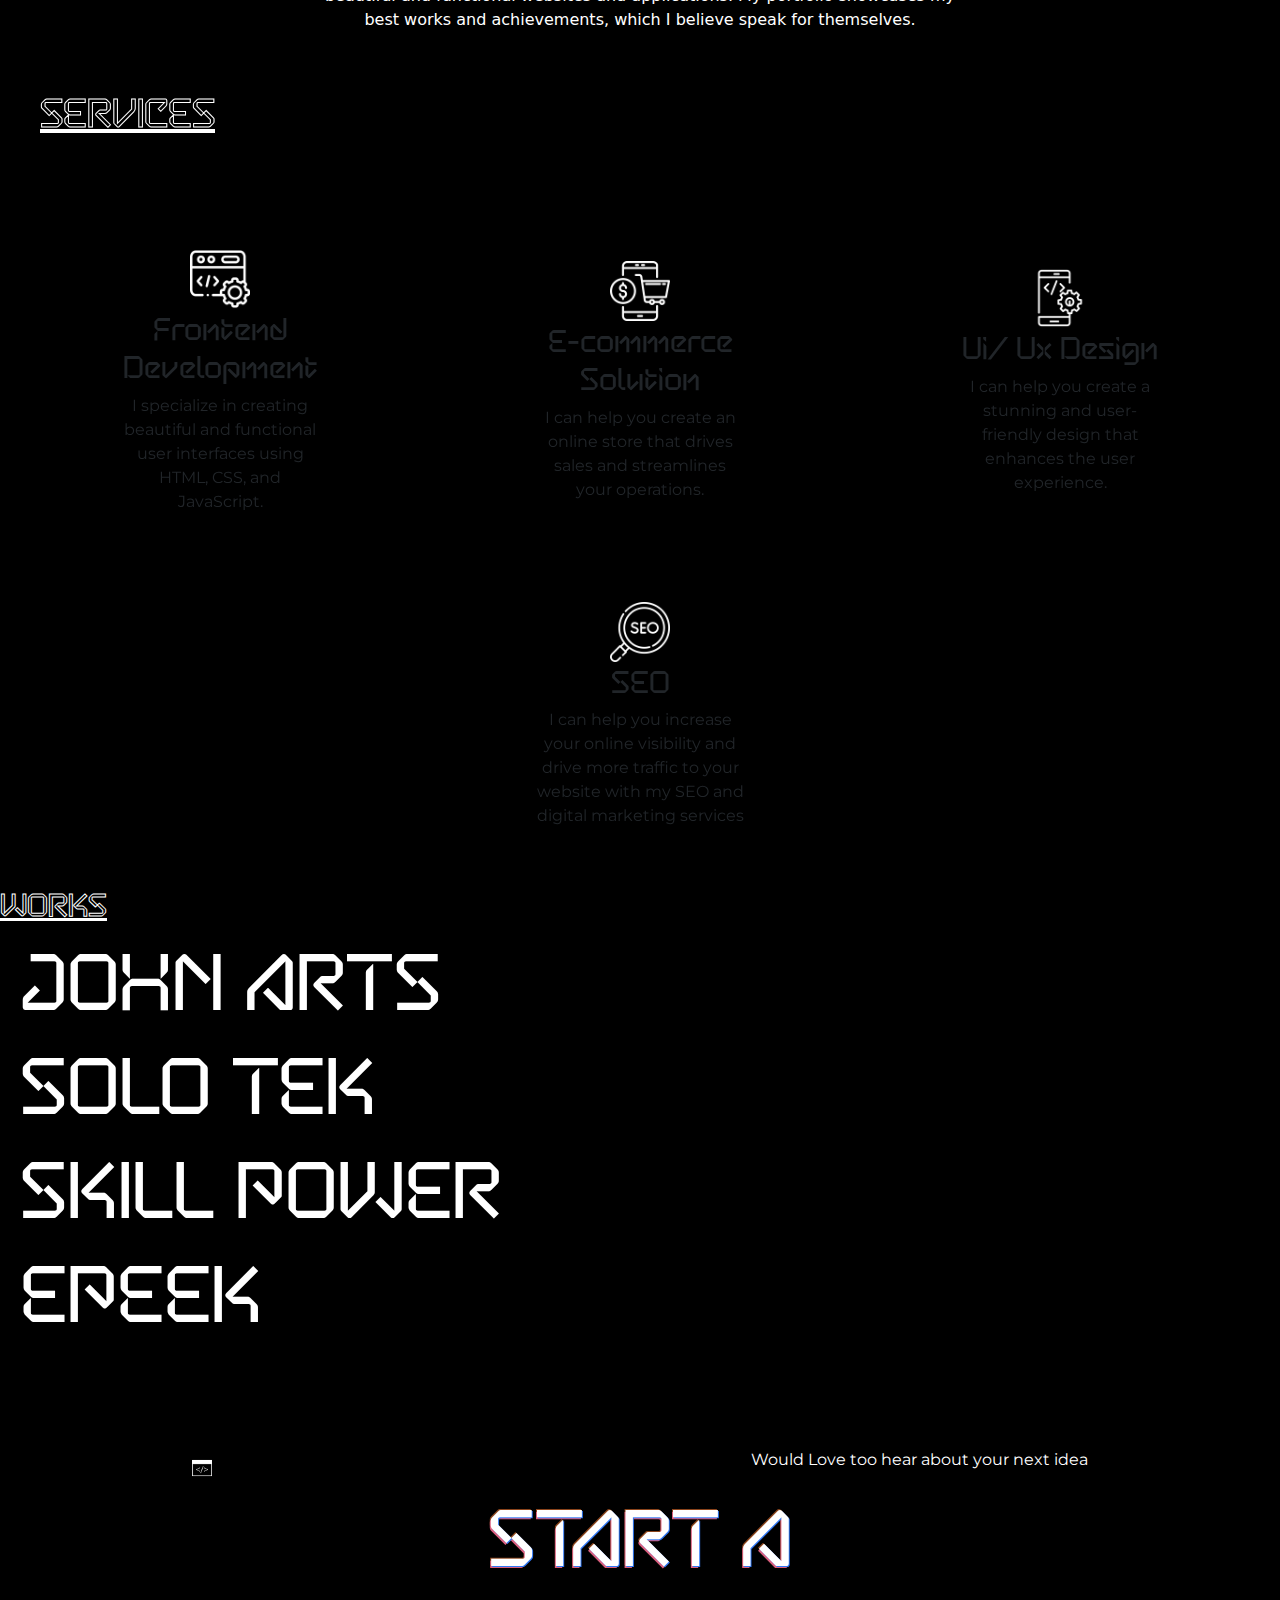
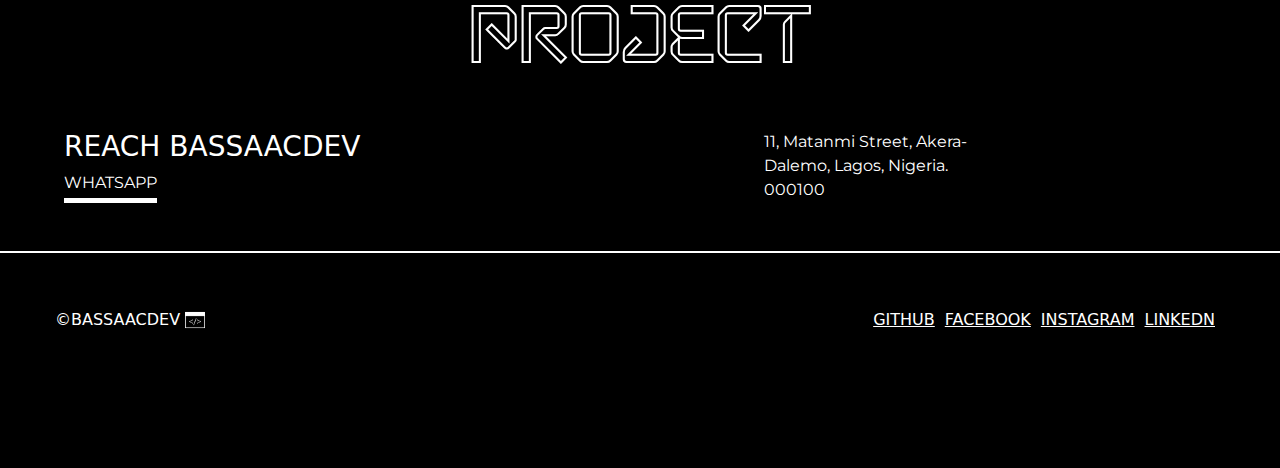
==== commit 0afedd5f: "added font" ====
--- a/index.html
+++ b/index.html
@@ -91,7 +91,7 @@
             <video data-tilt src="./img/Face - 678.mp4" autoplay loop loop></video>
 
 
-            <h1>Crafting Memorable Digital Experiences</h1>
+            <h1>Crafting Memorable Digital Experiences testing the new commit</h1>
 
             <p>I am a professional web developer and designer, passionate about creating beautiful and functional
                 websites and
--- a/style.css
+++ b/style.css
@@ -1,4 +1,9 @@
-@import url(./Betatron-Regular.otf);
+@import url("https://fonts.googleapis.com/css2?family=Hind+Siliguri:wght@300;400;500;600;700&family=Lato:wght@100;300;400;700&family=Montserrat:wght@100;200;300;400;500;600;700;800;900&family=Roboto:ital,wght@0,100;0,300;0,400;0,500;0,700;0,900;1,100;1,300;1,400;1,500;1,700&family=Sedgwick+Ave&family=Signika:wght@300;400;500;600;700&display=swap");
+@font-face {
+  font-family: "Betatron";
+  src: url(./Betatron-Regular.otf);
+}
+
 html {
   scroll-behavior: smooth;
 }
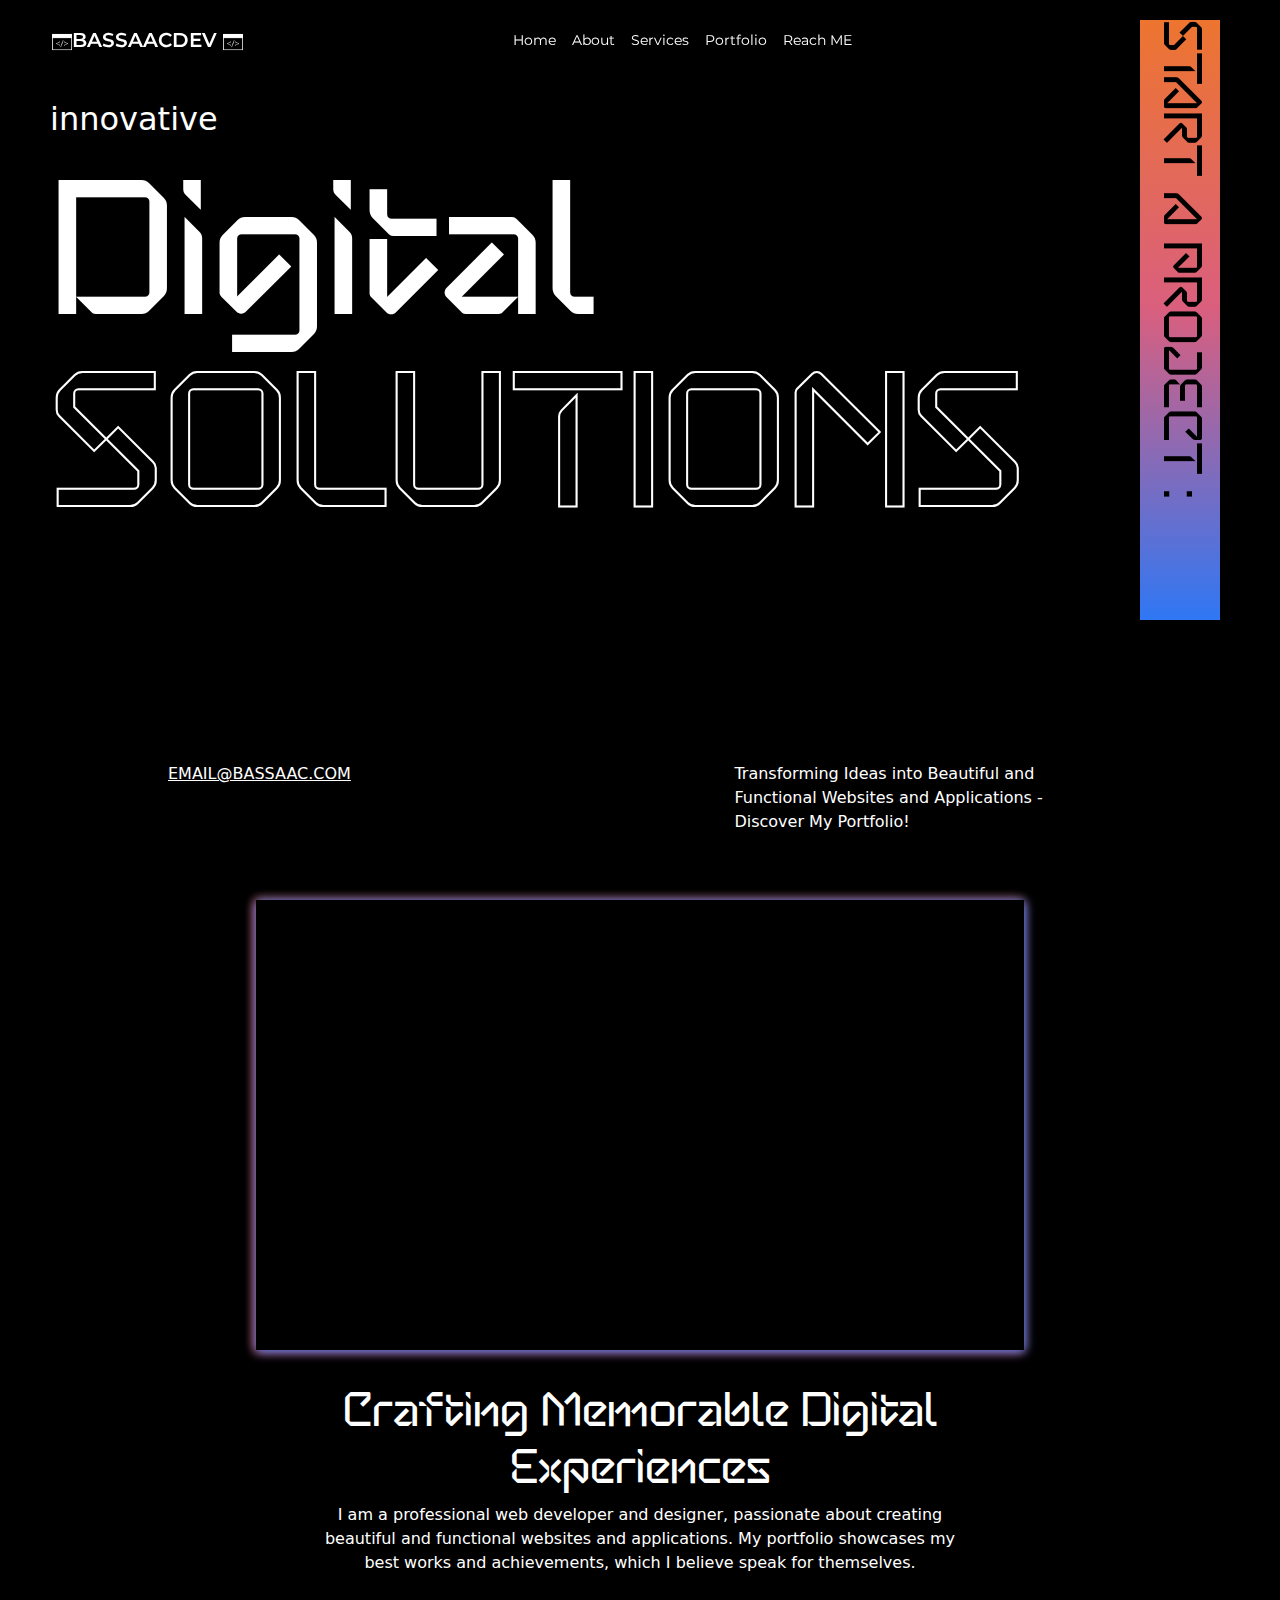
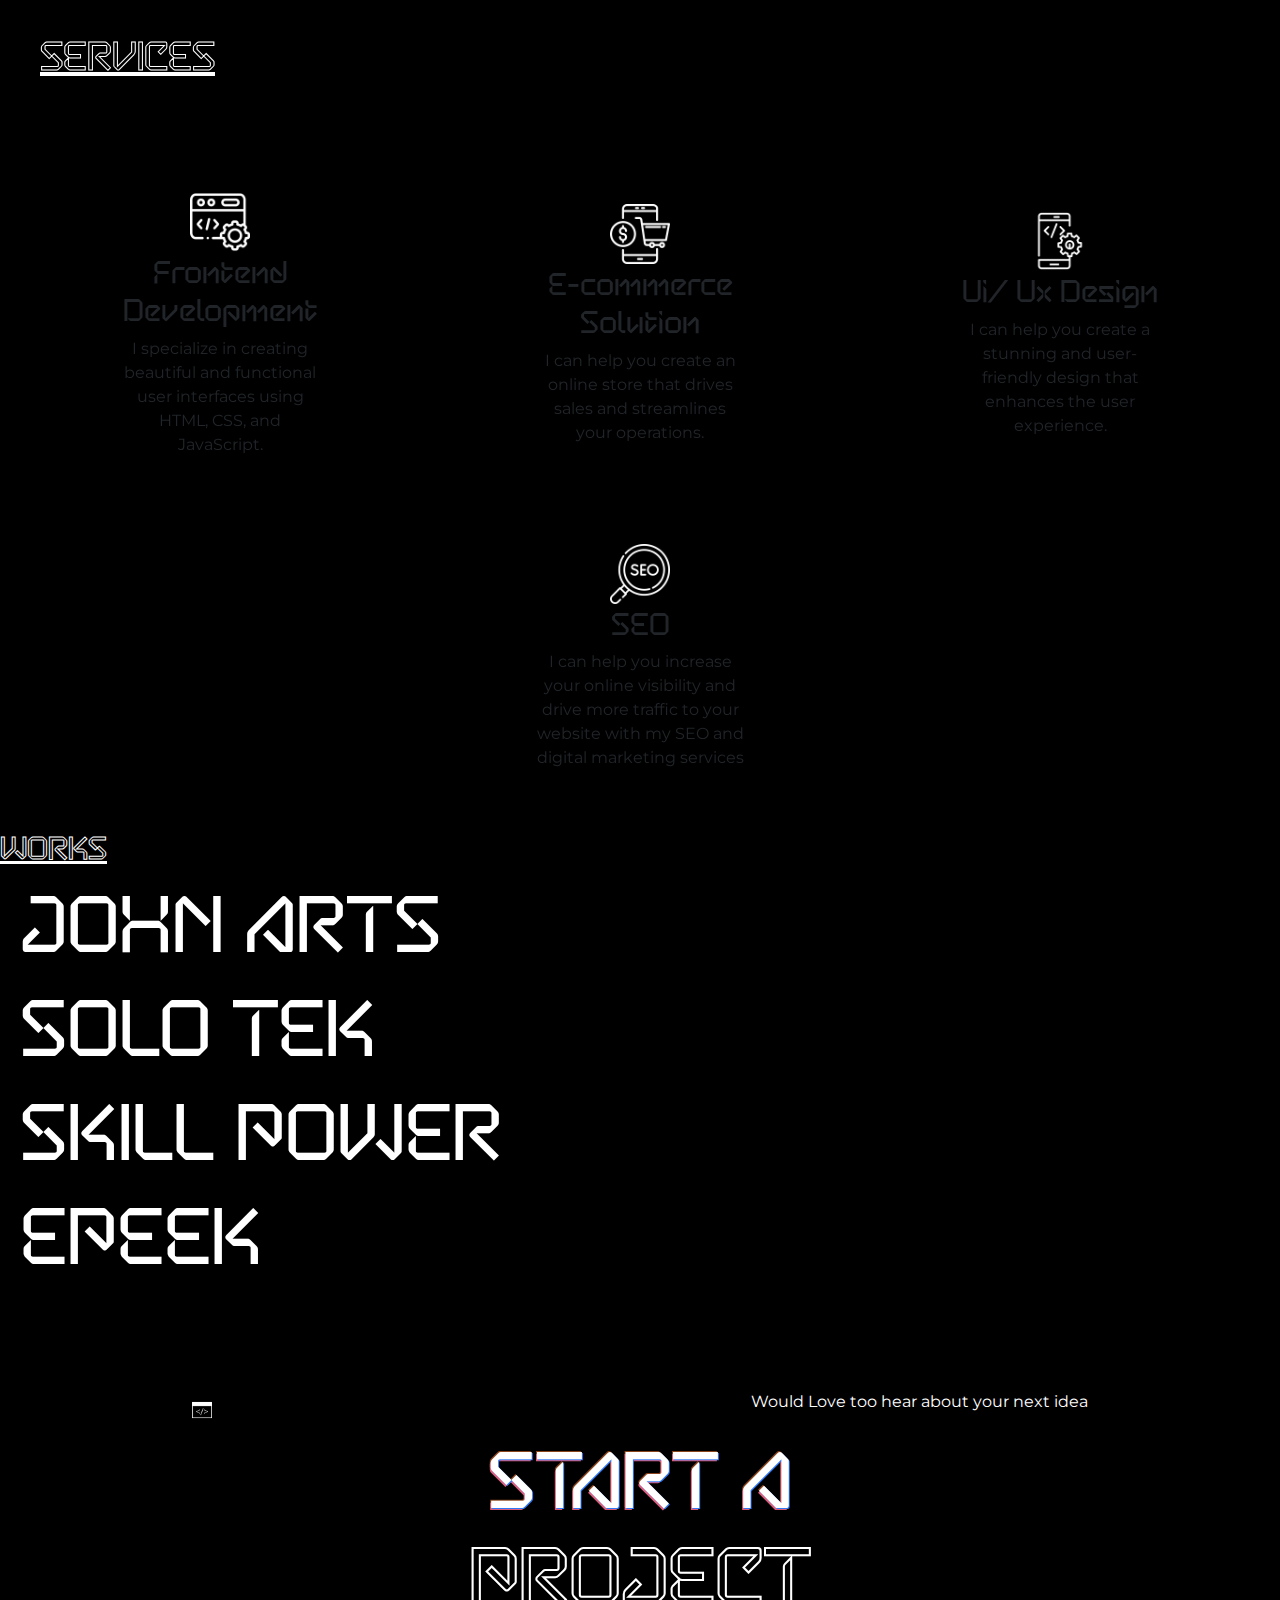
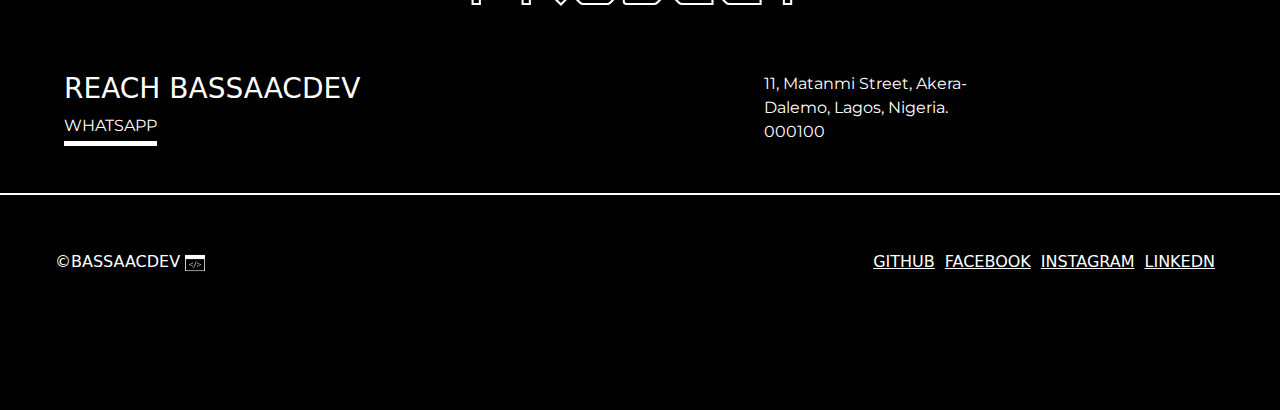
==== commit ce606f57: "added font" ====
--- a/index.html
+++ b/index.html
@@ -91,7 +91,7 @@
             <video data-tilt src="./img/Face - 678.mp4" autoplay loop loop></video>
 
 
-            <h1>Crafting Memorable Digital Experiences testing the new commit</h1>
+            <h1>Crafting Memorable Digital Experiences </h1>
 
             <p>I am a professional web developer and designer, passionate about creating beautiful and functional
                 websites and
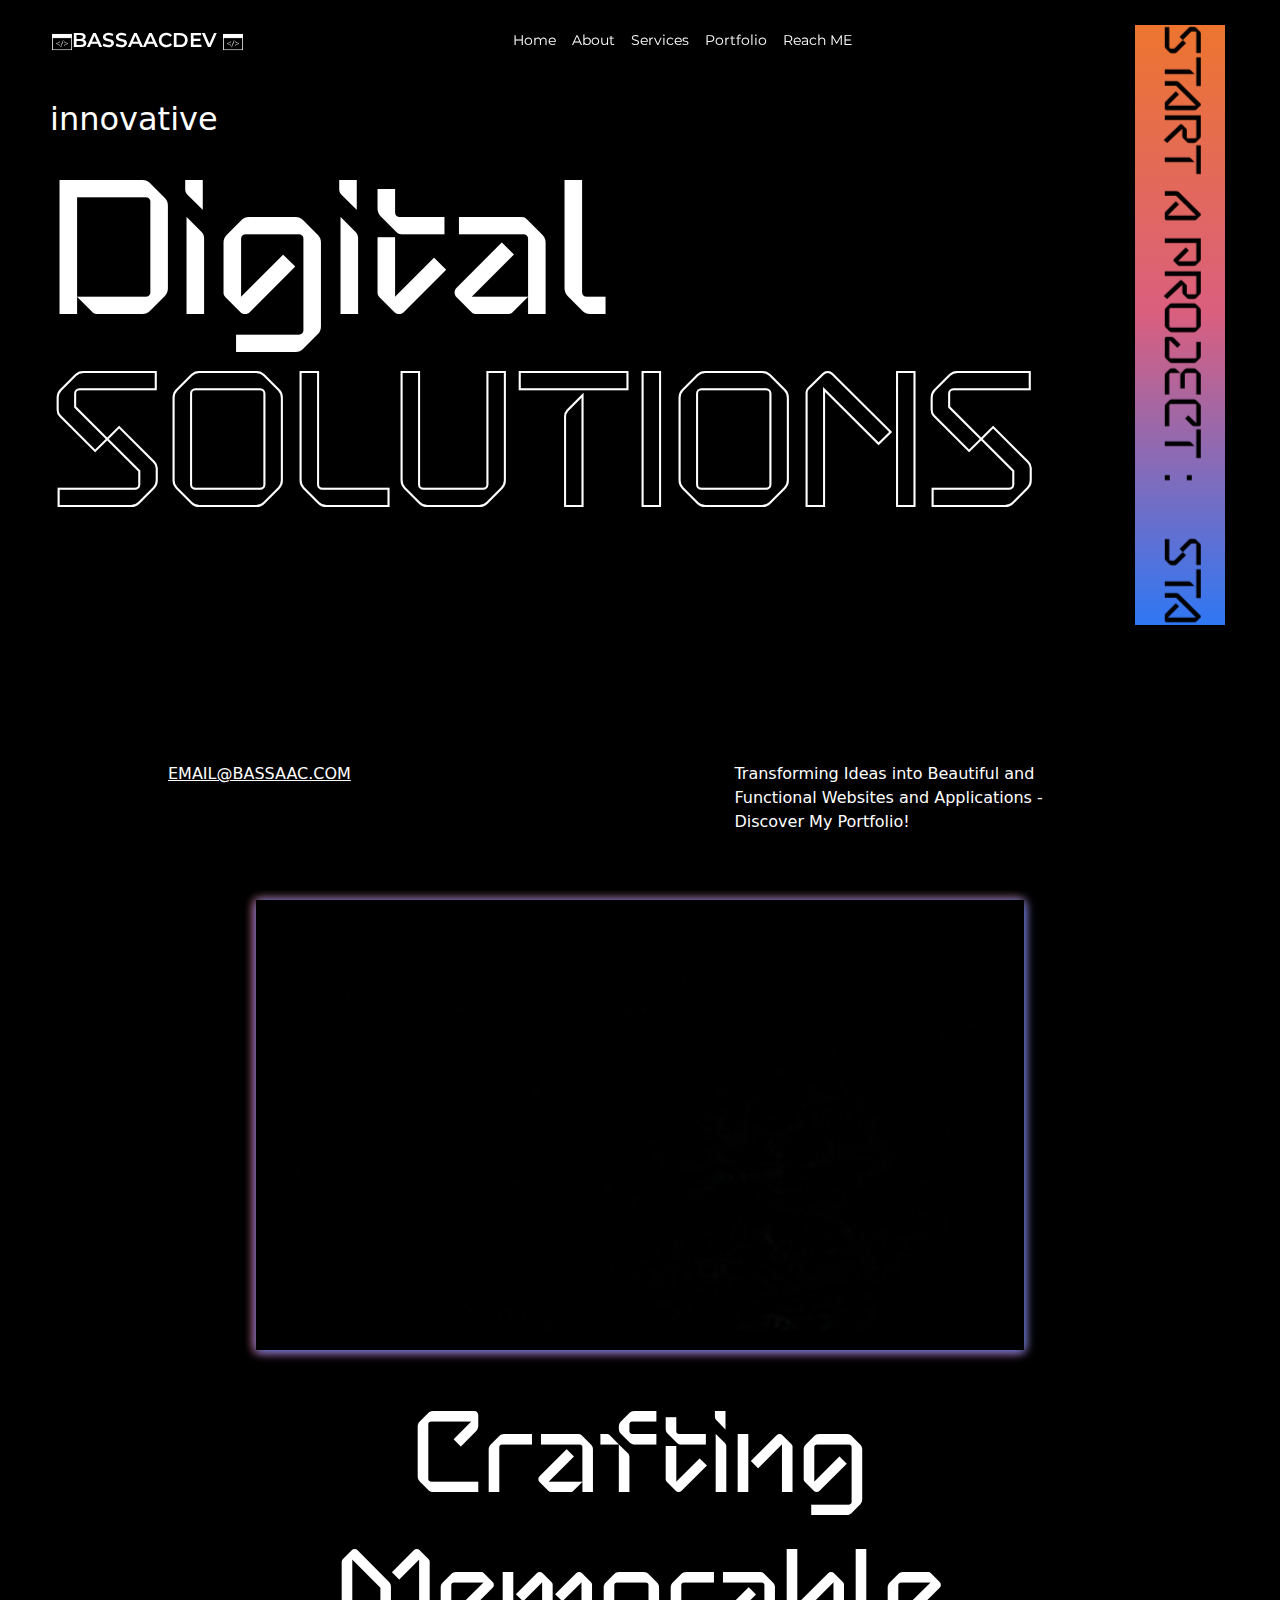
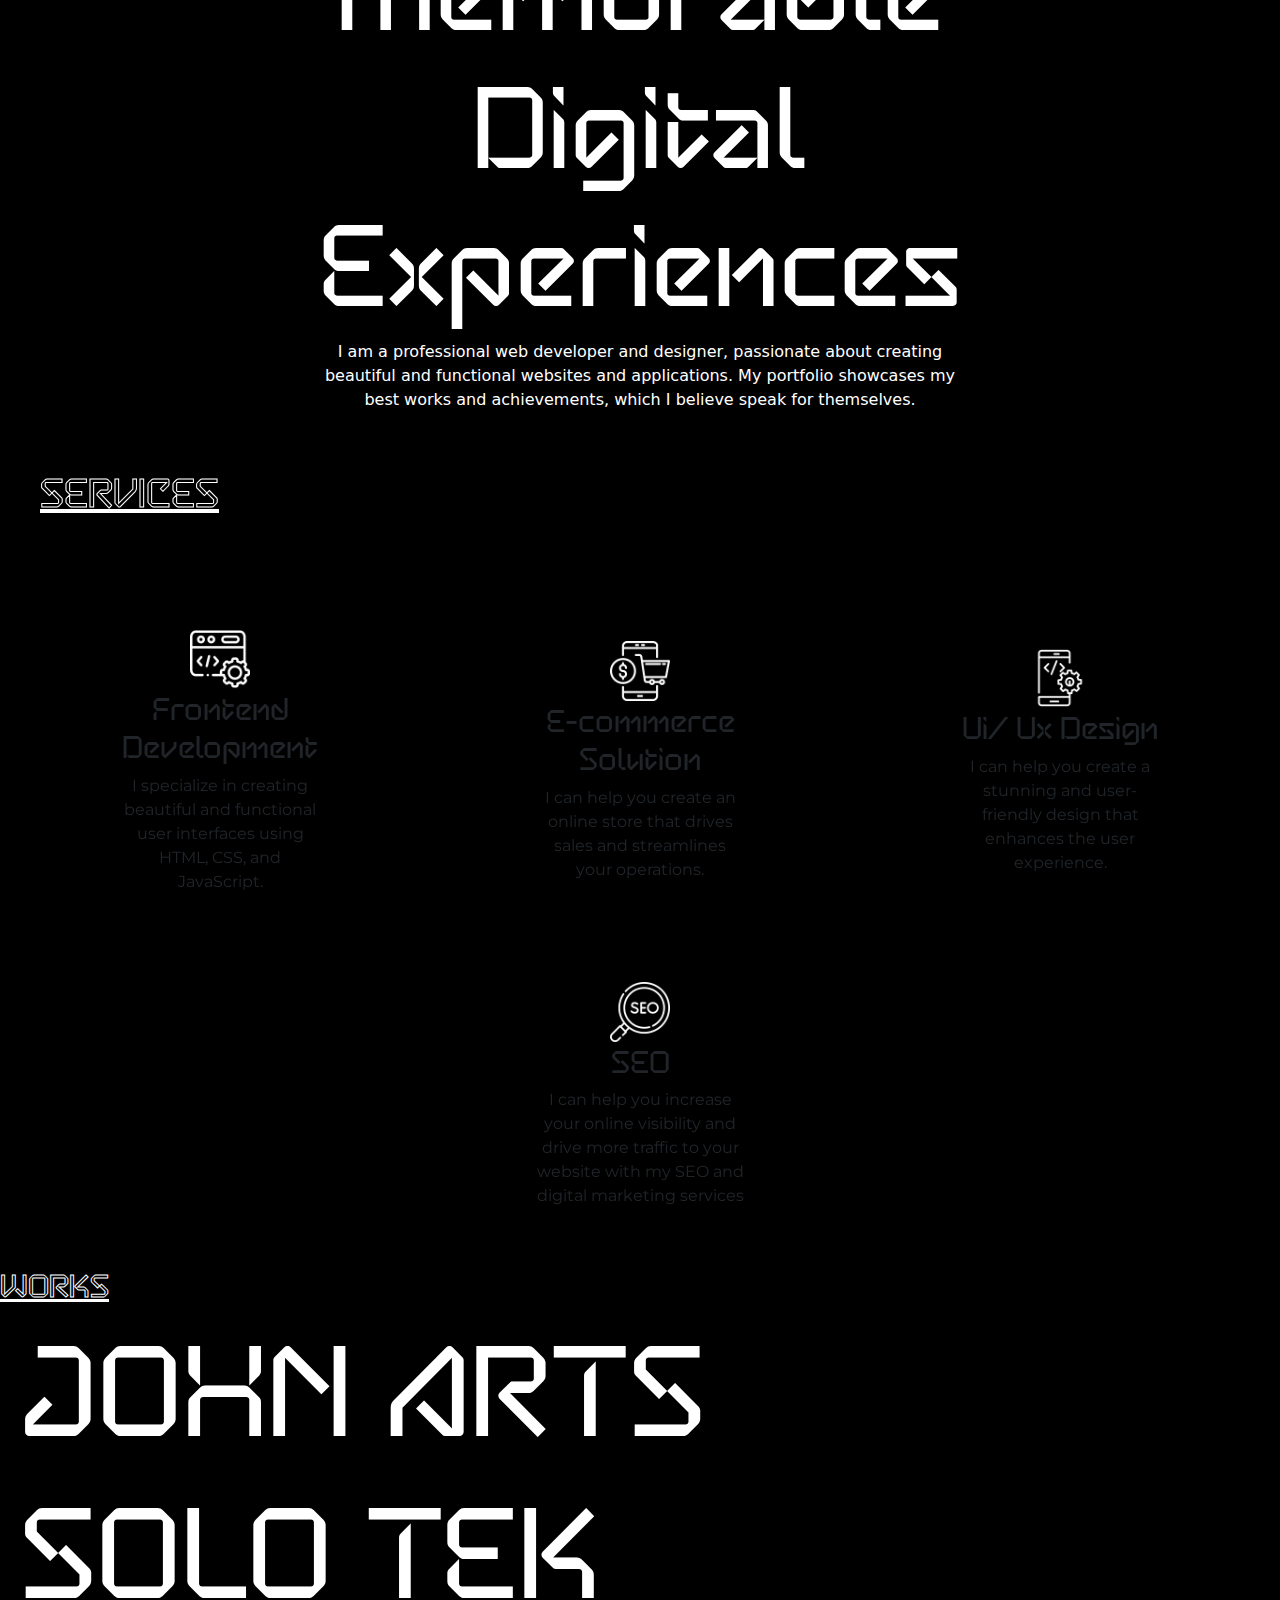
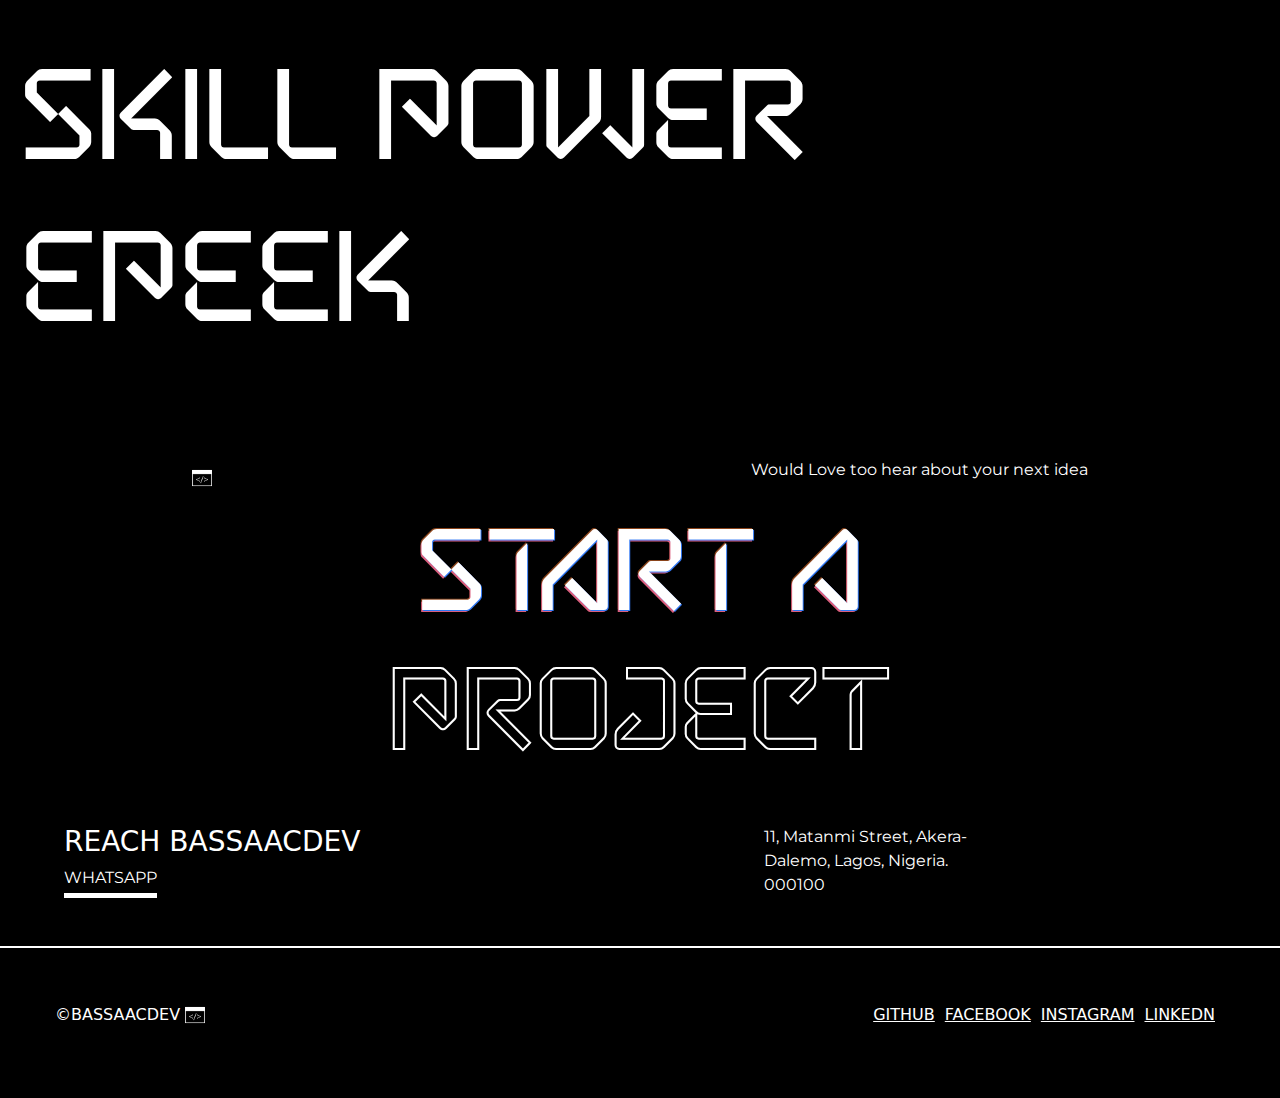
==== commit 9c0d7dd4: "added font" ====
--- a/index.html
+++ b/index.html
@@ -64,6 +64,9 @@
                         <h3><a href="">START A PROJECT : </a></h3>
                         <h3><a href="">START A PROJECT : </a></h3>
                         <h3><a href="">START A PROJECT : </a></h3>
+                        <h3><a href="">START A PROJECT : </a></h3>
+                        <h3><a href="">START A PROJECT : </a></h3>
+                        <h3><a href="">START A PROJECT : </a></h3>
                         <!-- </div> -->
 
 
--- a/style.css
+++ b/style.css
@@ -1,7 +1,26 @@
+@import url(./Betatron-Regular-Web/Betatron-Regular.woff);
+@import url(./Betatron-Regular-Web/Betatron-Regular.woff2);
+@import url(./stylesheet-family-support.css);
+@import url(./stylesheet-individual-weights.css);
 @import url("https://fonts.googleapis.com/css2?family=Hind+Siliguri:wght@300;400;500;600;700&family=Lato:wght@100;300;400;700&family=Montserrat:wght@100;200;300;400;500;600;700;800;900&family=Roboto:ital,wght@0,100;0,300;0,400;0,500;0,700;0,900;1,100;1,300;1,400;1,500;1,700&family=Sedgwick+Ave&family=Signika:wght@300;400;500;600;700&display=swap");
 @font-face {
+  font-family: "Betatron-Regular";
+  src: url("Betatron-Regular.woff2") format("woff2"), url("Betatron-Regular.woff") format("woff");
+  font-weight: normal;
+  font-style: normal;
+  font-display: swap;
+}
+
+@font-face {
   font-family: "Betatron";
-  src: url(./Betatron-Regular.otf);
+  src: url("Betatron-Regular.woff2") format("woff2"), url("Betatron-Regular.woff") format("woff");
+  font-weight: normal;
+  font-style: normal;
+  font-display: swap;
+}
+
+body {
+  font-family: "Betatron", "Betatron-Regular";
 }
 
 html {
@@ -157,7 +176,7 @@
   right: -200px;
   top: 280px;
   width: 600px;
-  height: 80px;
+  height: 7vw;
   background: -webkit-gradient(linear, left top, right top, from(#ed752f), color-stop(47.92%, #da5f7e), to(#2f77f4));
   background: linear-gradient(90deg, #ed752f, #da5f7e 47.92%, #2f77f4);
   display: -webkit-box;
@@ -169,11 +188,21 @@
   -webkit-transform: rotate(90deg);
           transform: rotate(90deg);
   overflow: hidden;
+  -webkit-transition: 0.5s all ease-in-out;
+  transition: 0.5s all ease-in-out;
+  z-index: 200;
+}
+
+.hero-txt .marquee:hover {
+  background: white !important;
+  color: black !important;
+  -webkit-transition: 0.5s all ease-in-out;
+  transition: 0.5s all ease-in-out;
 }
 
 .hero-txt .marquee .marquee-txt {
-  -webkit-animation: slide 7s linear infinite forwards normal;
-          animation: slide 7s linear infinite forwards normal;
+  -webkit-animation: slide 47s linear infinite forwards normal;
+          animation: slide 47s linear infinite forwards normal;
   font-family: "betatron" !important;
   display: -webkit-box;
   display: -ms-flexbox;
@@ -181,8 +210,8 @@
 }
 
 .hero-txt .marquee .marquee-txt h3 {
-  font-size: 3.4em;
-  width: 700px;
+  font-size: 4vw;
+  width: 40vw;
 }
 
 .hero-txt .marquee .marquee-txt a {
@@ -193,23 +222,23 @@
 
 @-webkit-keyframes slide {
   0% {
-    -webkit-transform: translateX(0);
-            transform: translateX(0);
+    -webkit-transform: translateX(-10%);
+            transform: translateX(-10%);
   }
   100% {
-    -webkit-transform: translateX(200px);
-            transform: translateX(200px);
+    -webkit-transform: translateX(-100%);
+            transform: translateX(-100%);
   }
 }
 
 @keyframes slide {
   0% {
-    -webkit-transform: translateX(0);
-            transform: translateX(0);
+    -webkit-transform: translateX(-10%);
+            transform: translateX(-10%);
   }
   100% {
-    -webkit-transform: translateX(200px);
-            transform: translateX(200px);
+    -webkit-transform: translateX(-100%);
+            transform: translateX(-100%);
   }
 }
 
@@ -230,7 +259,7 @@
   color: white !important;
   font-family: "betatron" !important;
   width: 60%;
-  font-size: 3em !important;
+  font-size: 9vw !important;
   text-align: center;
 }
 
@@ -485,7 +514,7 @@
 
 section.Portf .works h1 {
   font-family: "betatron" !important;
-  font-size: 5em;
+  font-size: 10vw;
 }
 
 section.Portf .works .work-it {
@@ -518,7 +547,7 @@
 
 footer h1 {
   width: 50%;
-  font-size: 5em;
+  font-size: 9vw;
   text-align: center;
   font-family: "betatron" !important;
   color: white;
@@ -636,12 +665,6 @@
   }
 }
 
-@media (max-width: 600px) {
-  footer h1 {
-    font-size: 4em !important;
-  }
-}
-
 @media (max-width: 460px) {
   .hero-txt .link_txt {
     -ms-flex-wrap: wrap;
